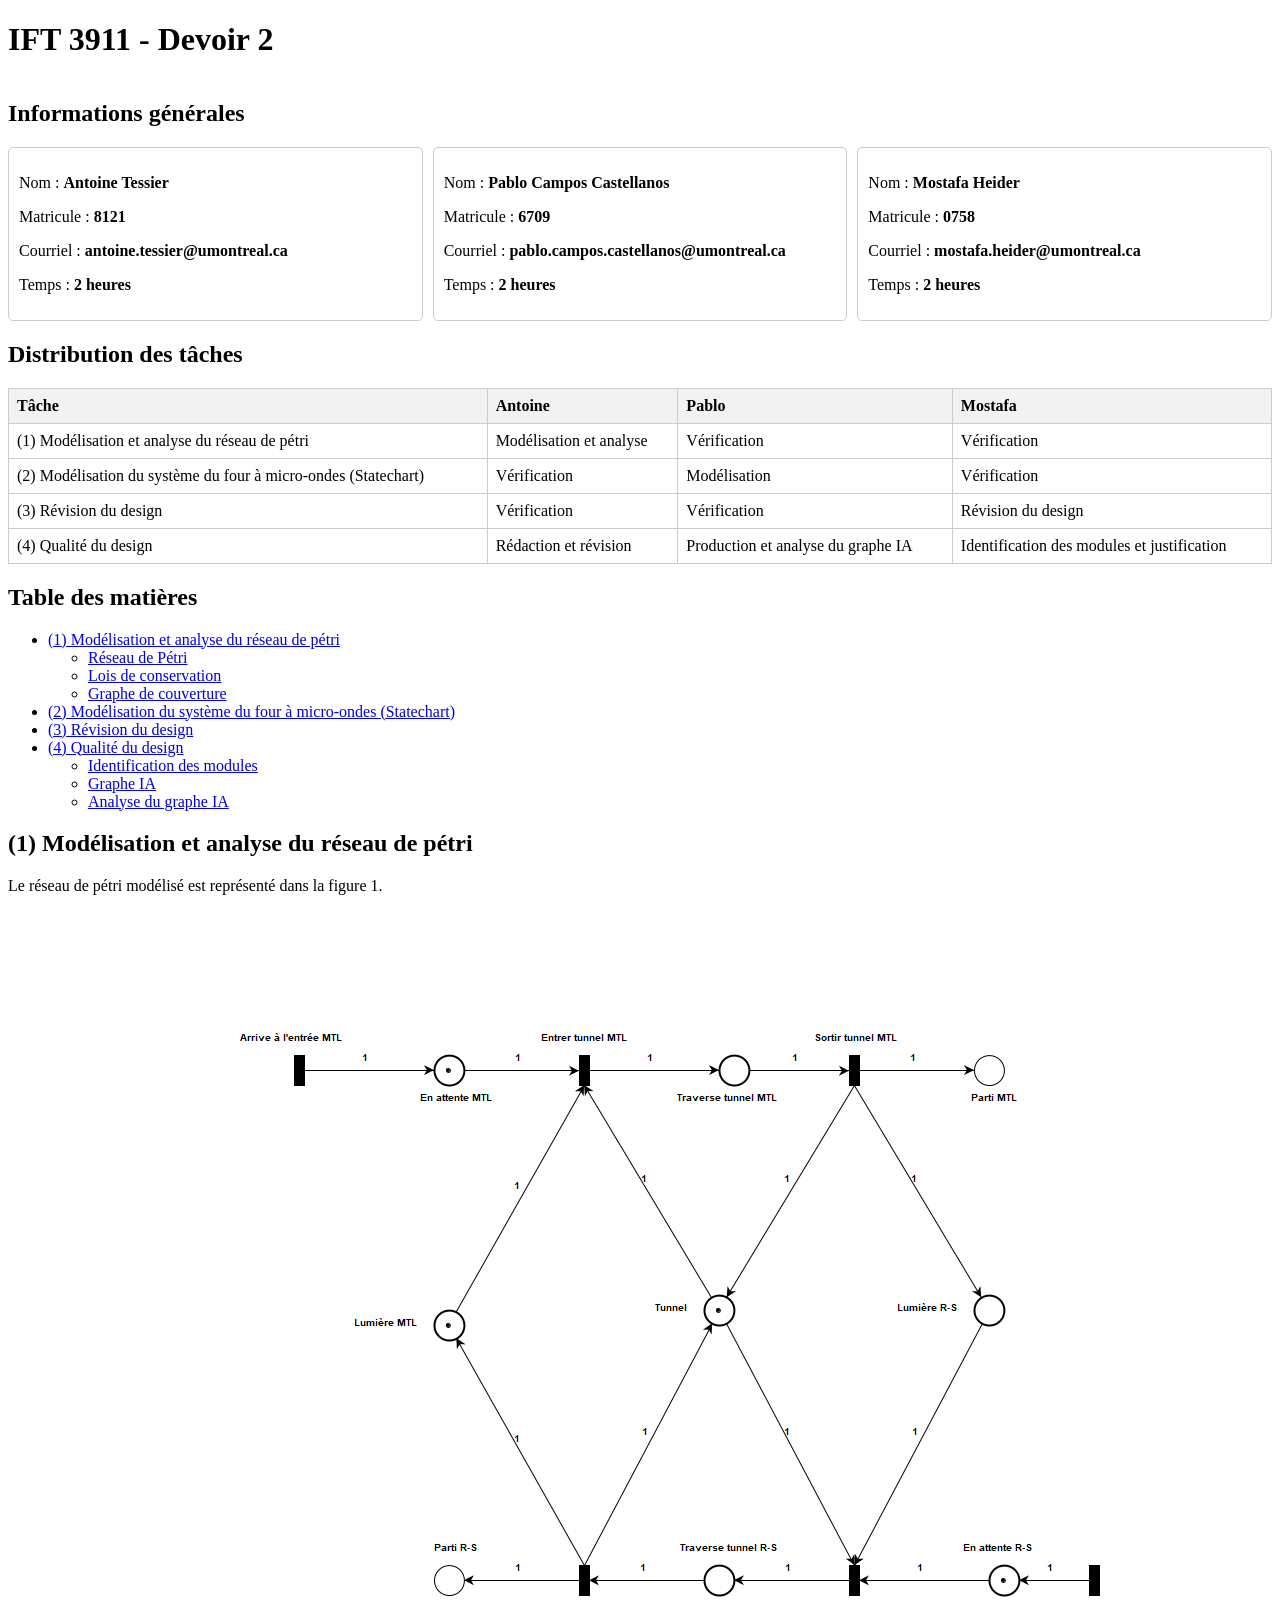
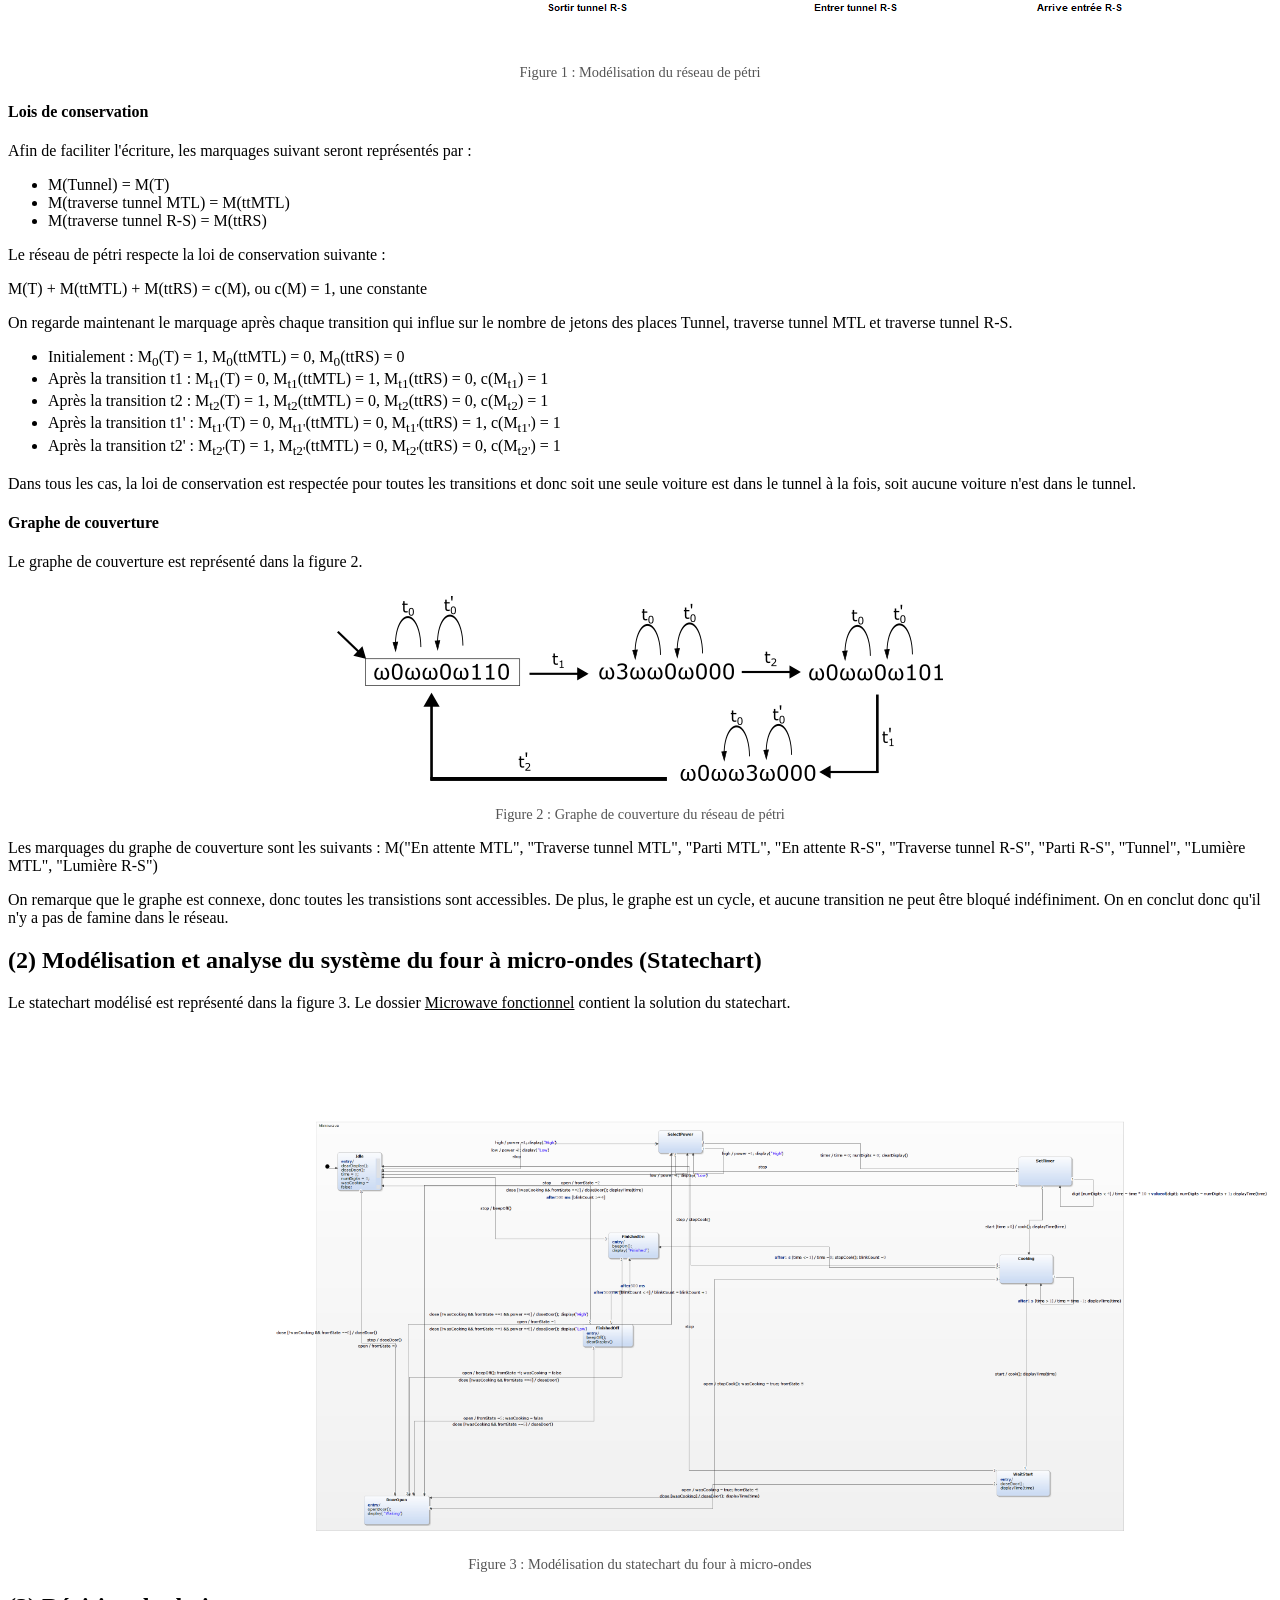
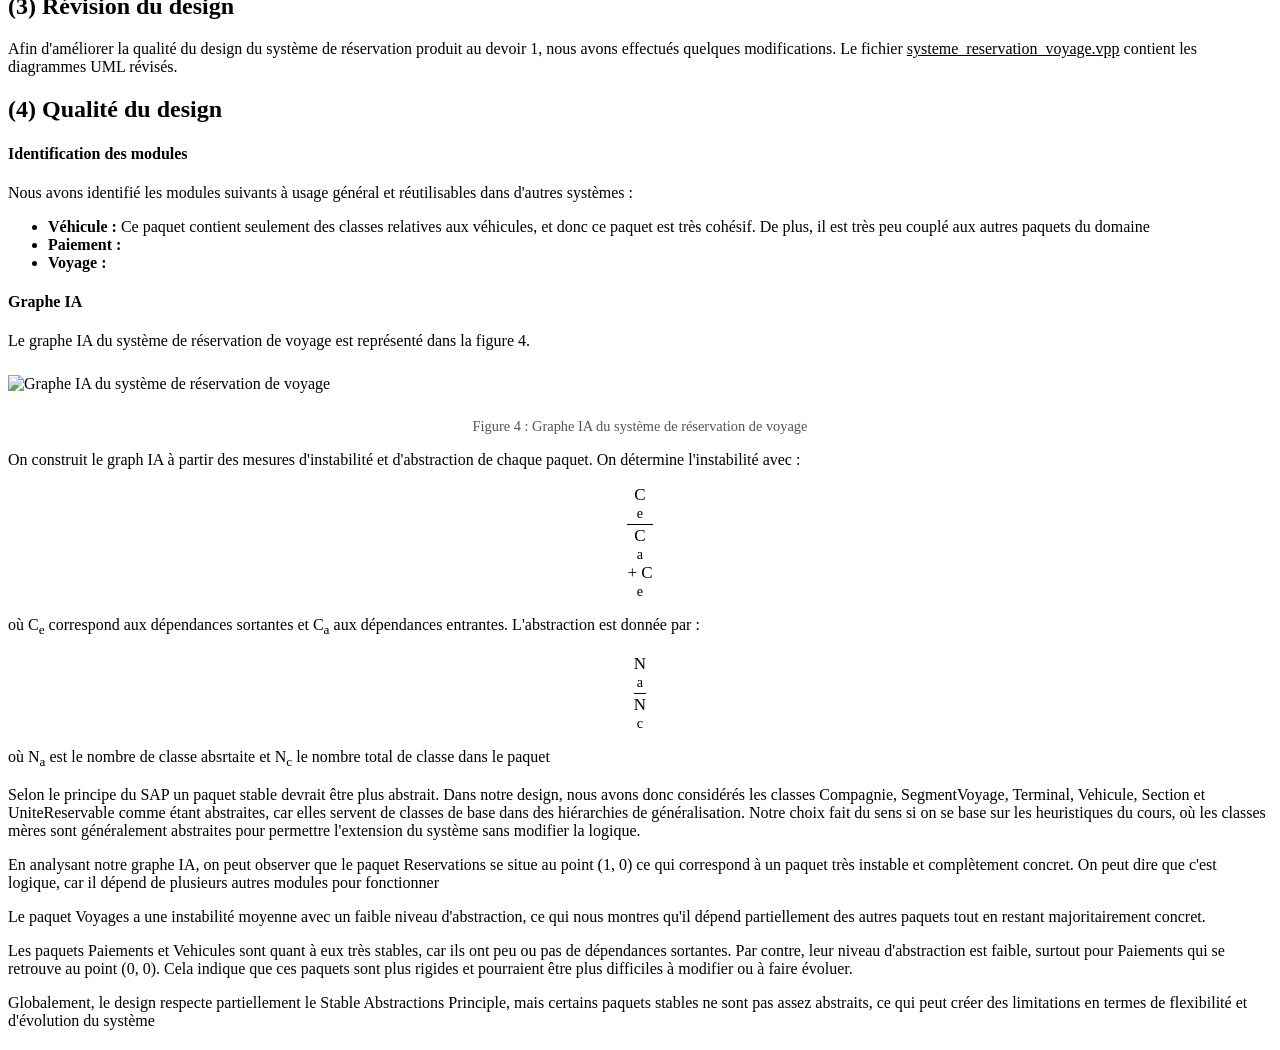
==== IFT3911_Devoir2/Rapport/index.html @ db093137 "Add files via upload" ====
<!DOCTYPE html>

<html lang="fr">

<head>
    <meta charset="UTF-8">
    <meta name="viewport" content="width=device-width, initial-scale=1.0">
    <title>RapportDm2</title>

    <link rel="stylesheet" href="style.css">
</head>
<header>
    <h1>IFT 3911 - Devoir 2</h1>

    <section class="info-generales">
        <h2>Informations générales</h2>
        <div class="info-generales-container">
            <div>
                <p>Nom : <strong>Antoine Tessier</strong></p>
                <p>Matricule : <strong>8121</strong></p>
                <p>Courriel : <strong>antoine.tessier@umontreal.ca</strong></p>
                <p>Temps : <strong>2 heures</strong></p>
            </div>
            <div>
                <p>Nom : <strong>Pablo Campos Castellanos</strong></p>
                <p>Matricule : <strong>6709</strong></p>
                <p>Courriel : <strong>pablo.campos.castellanos@umontreal.ca</strong></p>
                <p>Temps : <strong>2 heures</strong></p>
            </div>
            <div>
                <p>Nom : <strong>Mostafa Heider</strong></p>
                <p>Matricule : <strong>0758</strong></p>
                <p>Courriel : <strong>mostafa.heider@umontreal.ca</strong></p>
                <p>Temps : <strong>2 heures</strong></p>
            </div>
        </div>
    </section>

    <section class="distribution-taches">
        <h2>Distribution des tâches</h2>
        <table>
            <thead>
                <tr>
                    <th>Tâche</th>
                    <th>Antoine</th>
                    <th>Pablo</th>
                    <th>Mostafa</th>
                </tr>
            </thead>
            <tbody>
                <tr>
                    <td>(1) Modélisation et analyse du réseau de pétri</td>
                    <td>Modélisation et analyse</td>
                    <td>Vérification</td>
                    <td>Vérification</td>
                </tr>
                <tr>
                    <td>(2) Modélisation du système du four à micro-ondes (Statechart)</td>
                    <td>Vérification</td>
                    <td>Modélisation</td>
                    <td>Vérification</td>
                </tr>
                <tr>
                    <td>(3) Révision du design</td>
                    <td>Vérification</td>
                    <td>Vérification</td>
                    <td>Révision du design</td>
                </tr>
                <tr>
                    <td>(4) Qualité du design</td>
                    <td>Rédaction et révision</td>
                    <td>Production et analyse du graphe IA</td>
                    <td>Identification des modules et justification</td>
                    
                </tr>
            </tbody>
        </table>
    </section>
</header>

<body>

    <section class="table-des-matieres">
        <h2>Table des matières</h2>
        <ul>
            <li><a href="#tache1">(1) Modélisation et analyse du réseau de pétri</a></li>
            <ul>
                <li><a href="#reseau-petri">Réseau de Pétri</a></li>
                <li><a href="#lois-conservation">Lois de conservation</a></li>
                <li><a href="#graphe-couverture">Graphe de couverture</a></li>
            </ul>
            <li><a href="#tache2">(2) Modélisation du système du four à micro-ondes (Statechart)</a></li>
            <li><a href="#tache3">(3) Révision du design</a></li>
            <li><a href="#tache4">(4) Qualité du design</a></li>
            <ul>
                <li><a href="#identification-modules">Identification des modules</a></li>
                <li><a href="#graphe-ia">Graphe IA</a></li>
                <li><a href="#analyse-graphe-ia">Analyse du graphe IA</a></li>
            </ul>
        </ul>
    </section>

    <section class="tache tache1" id="tache1">
        <h2>(1) Modélisation et analyse du réseau de pétri</h2>
        <p> Le réseau de pétri modélisé est représenté dans la figure 1.</p>
        <div class="figure" id="reseau=petri">
            <img src="Img/PetriNet_dm2_q1.png" alt="Réseau de Pétri">
            <p class="caption">Figure 1 : Modélisation du réseau de pétri</p>
        </div>
        <div class="analyse" id="lois-conservation">
            <h4 >Lois de conservation</h4>
            <p>Afin de faciliter l'écriture, les marquages suivant seront représentés par :</p>
            <ul>
                <li> M(Tunnel) = M(T)</li>
                <li> M(traverse tunnel MTL) = M(ttMTL)</li>
                <li> M(traverse tunnel R-S) = M(ttRS)</li>
            </ul>
            <p>Le réseau de pétri respecte la loi de conservation suivante : </p>
            <p>M(T) + M(ttMTL) + M(ttRS) = c(M), ou c(M) = 1, une constante</p>
            <p>On regarde maintenant le marquage après chaque transition qui influe sur le nombre de jetons des places
                Tunnel, traverse tunnel MTL et traverse tunnel R-S.</p>
            <ul>
                <li>Initialement : M<sub>0</sub>(T) = 1, M<sub>0</sub>(ttMTL) = 0, M<sub>0</sub>(ttRS) = 0</li>
                <li>Après la transition t1 : M<sub>t1</sub>(T) = 0, M<sub>t1</sub>(ttMTL) = 1, M<sub>t1</sub>(ttRS) = 0,
                    c(M<sub>t1</sub>) = 1</li>
                <li>Après la transition t2 : M<sub>t2</sub>(T) = 1, M<sub>t2</sub>(ttMTL) = 0, M<sub>t2</sub>(ttRS) = 0,
                    c(M<sub>t2</sub>) = 1</li>
                <li>Après la transition t1' : M<sub>t1'</sub>(T) = 0, M<sub>t1'</sub>(ttMTL) = 0, M<sub>t1'</sub>(ttRS)
                    = 1, c(M<sub>t1'</sub>) = 1</li>
                <li>Après la transition t2' : M<sub>t2'</sub>(T) = 1, M<sub>t2'</sub>(ttMTL) = 0, M<sub>t2'</sub>(ttRS)
                    = 0, c(M<sub>t2'</sub>) = 1</li>
            </ul>
            <p>Dans tous les cas, la loi de conservation est respectée pour toutes les transitions et donc soit une
                seule voiture est dans le tunnel à la fois, soit aucune voiture n'est dans le tunnel.</p>
        </div>

        <div class="analyse" id="graphe-couverture">
            <h4>Graphe de couverture</h4>
            <p>Le graphe de couverture est représenté dans la figure 2.</p>
            <div class="figure">
                <img src="Img/graphe_couverture.png" alt="Graphe de Couverture">
                <p class="caption">Figure 2 : Graphe de couverture du réseau de pétri</p>
            </div>
            <p> Les marquages du graphe de couverture sont les suivants :
                M("En attente MTL",
                "Traverse tunnel MTL",
                "Parti MTL", "En attente R-S",
                "Traverse tunnel R-S",
                "Parti R-S",
                "Tunnel",
                "Lumière MTL",
                "Lumière R-S")
            </p>
            <p>On remarque que le graphe est connexe, donc toutes les transistions sont accessibles. De plus, le graphe
                est un cycle, et aucune transition ne peut être bloqué indéfiniment. On en conclut donc qu'il n'y a pas
                de famine dans le réseau.</p>

        </div>
    </section>

    <section class="tache tache2" id="tache2">
        <h2>(2) Modélisation et analyse du système du four à micro-ondes (Statechart)</h2>
        <p>Le statechart modélisé est représenté dans la figure 3. Le dossier <u>Microwave fonctionnel</u> contient la solution du statechart.</p>
        <div class="figure">
            <img src="Img/microwave.png" alt="Statechart du four à micro-ondes">
            <p class="caption">Figure 3 : Modélisation du statechart du four à micro-ondes</p>
        </div>
    </section>

    <section class="tache tache3" id="tache3">
        <h2>(3) Révision du design</h2>
        <p>Afin d'améliorer la qualité du design du système de réservation produit au devoir 1, nous avons effectués quelques modifications. Le fichier
            <u>systeme_reservation_voyage.vpp</u> contient les diagrammes UML révisés.</p>
        </p>
    
    </section>

    <section class="tache tache4" id="tache4">
        <h2>(4) Qualité du design</h2>
        
        <div class="analyse" id="identification-module">
            <h4>Identification des modules</h4>
            <p>Nous avons identifié les modules suivants à usage général et réutilisables dans d'autres systèmes :</p>
            <ul>
                <li><strong>Véhicule : </strong>Ce paquet contient seulement des classes relatives aux véhicules, et donc ce paquet est très cohésif. 
                    De plus, il est très peu couplé aux autres paquets du domaine </li>
                <li><strong>Paiement :</strong></li>
                <li><strong>Voyage : </strong></li>
            </ul>
        </div>
        
        <div class="analyse" id="graphe-ia">
            <h4>Graphe IA</h4>
            <p>Le graphe IA du système de réservation de voyage est représenté dans la figure 4.</p>
            <div class="figure">
                <img src="Img/graphe_ia.png" alt="Graphe IA du système de réservation de voyage">
                <p class="caption">Figure 4 : Graphe IA du système de réservation de voyage</p>
            </div>
            <p>On construit le graph IA à partir des mesures d'instabilité et d'abstraction de chaque paquet. On détermine l'instabilité avec : </p>
            <div style="text-align: center; font-size: 24px;">
                <math>
                    I = 
                    <mfrac>
                        <mn>C<sub>e</sub></mn>
                        <mn>C<sub>a</sub> + C<sub>e</sub></mn>
                    </mfrac>
                </math>
            </div>
            <p>où C<sub>e</sub> correspond aux dépendances sortantes et C<sub>a</sub> aux
            dépendances entrantes. L'abstraction est donnée par : </p>
            <div style="text-align: center; font-size: 24px;">
                <math>
                    A = 
                    <mfrac>
                        <mn>N<sub>a</sub></mn>
                        <mn>N<sub>c</sub></mn>
                    </mfrac>
                </math>
            </div>
            <p>où N<sub>a</sub> est le nombre de classe absrtaite et N<sub>c</sub> le nombre total de classe dans le paquet</p>
            <p>Selon le principe du SAP un paquet stable devrait être plus abstrait. Dans
            notre design, nous avons donc considérés les classes Compagnie, SegmentVoyage,
            Terminal, Vehicule, Section et UniteReservable comme étant abstraites,
            car elles servent de classes de base dans des hiérarchies de généralisation. Notre
            choix fait du sens si on se base sur les heuristiques du cours, où les classes mères
            sont généralement abstraites pour permettre l'extension du système sans modifier la logique.</p>

            <p>En analysant notre graphe IA, on peut observer que le paquet Reservations se
            situe au point (1, 0) ce qui correspond à un paquet très instable et complètement
            concret. On peut dire que c'est logique, car il dépend de plusieurs autres modules pour fonctionner</p>

            <p>Le paquet Voyages a une instabilité moyenne avec un faible niveau d'abstraction,
            ce qui nous montres qu'il dépend partiellement des autres paquets tout en
            restant majoritairement concret.</p>

            <p>Les paquets Paiements et Vehicules sont quant à eux très stables, car ils
            ont peu ou pas de dépendances sortantes. Par contre, leur niveau d'abstraction
            est faible, surtout pour Paiements qui se retrouve au point (0, 0). Cela indique
            que ces paquets sont plus rigides et pourraient être plus difficiles à modifier ou
            à faire évoluer.</p>

            <p>Globalement, le design respecte partiellement le Stable Abstractions Principle,
            mais certains paquets stables ne sont pas assez abstraits, ce qui peut créer des
            limitations en termes de flexibilité et d'évolution du système</p>
        </div>
        
    </section>
        

</body>

</html>
---- IFT3911_Devoir2/Rapport/style.css ----
.info-generales {
    display: flex;
    justify-content: space-between;
    margin-bottom: 20px;
    flex-direction: column;
}

.info-generales-container {
    display: flex;
    flex-direction: row;
    gap: 10px;
}

.info-generales-container > div {
    flex: 1;
    border: 1px solid #ccc;
    padding: 10px;
    border-radius: 5px;
}

.distribution-taches {
    margin-bottom: 20px;
}

.distribution-taches table {
    width: 100%;
    border-collapse: collapse;
}

.distribution-taches th, .distribution-taches td {
    border: 1px solid #ccc;
    padding: 8px;
    text-align: left;
}

.distribution-taches th {
    background-color: #f2f2f2;
}

.tache {
    margin-bottom: 20px;
}

.tache img {
    max-width: 100%;
    height: auto;
    margin : auto;
    display: block;
    margin-top: 25px;
    margin-bottom: 25px;
}

.caption {
    text-align: center;
    font-size: 0.9em;
    color: #555;
}
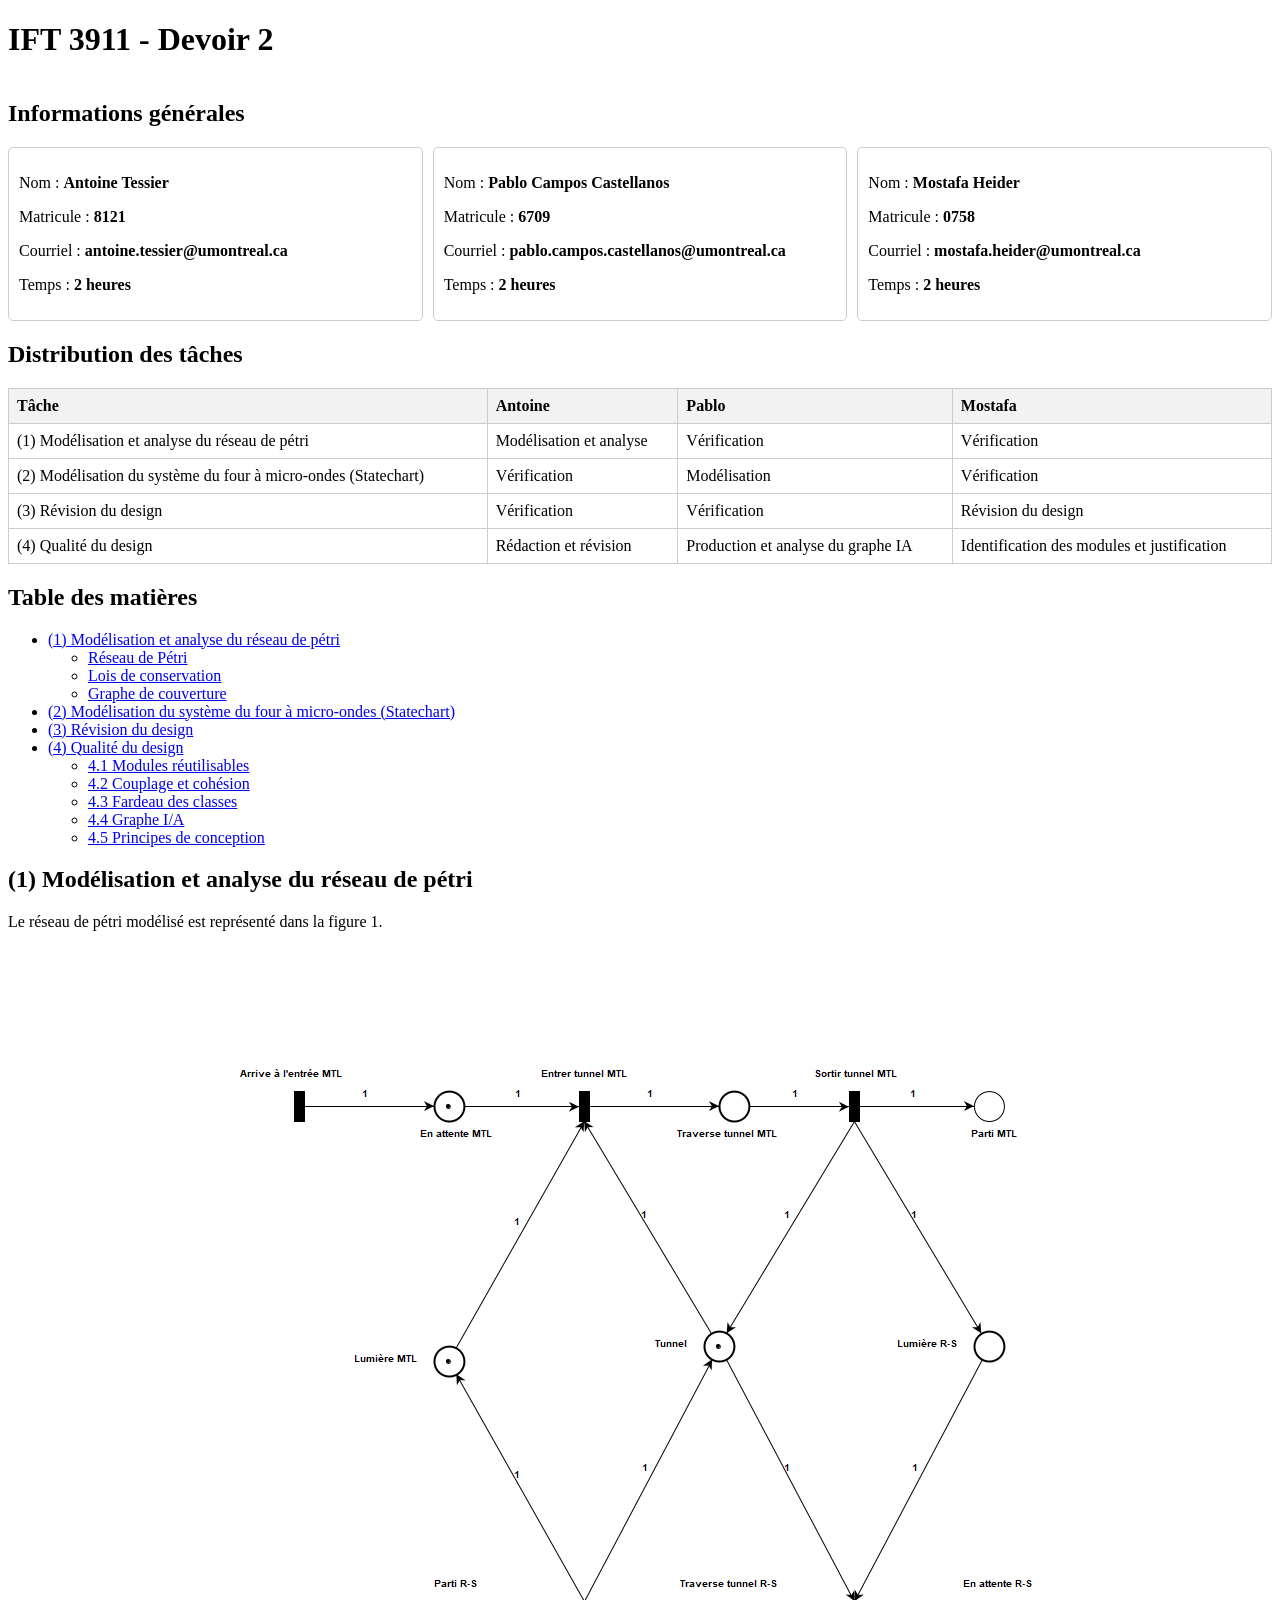
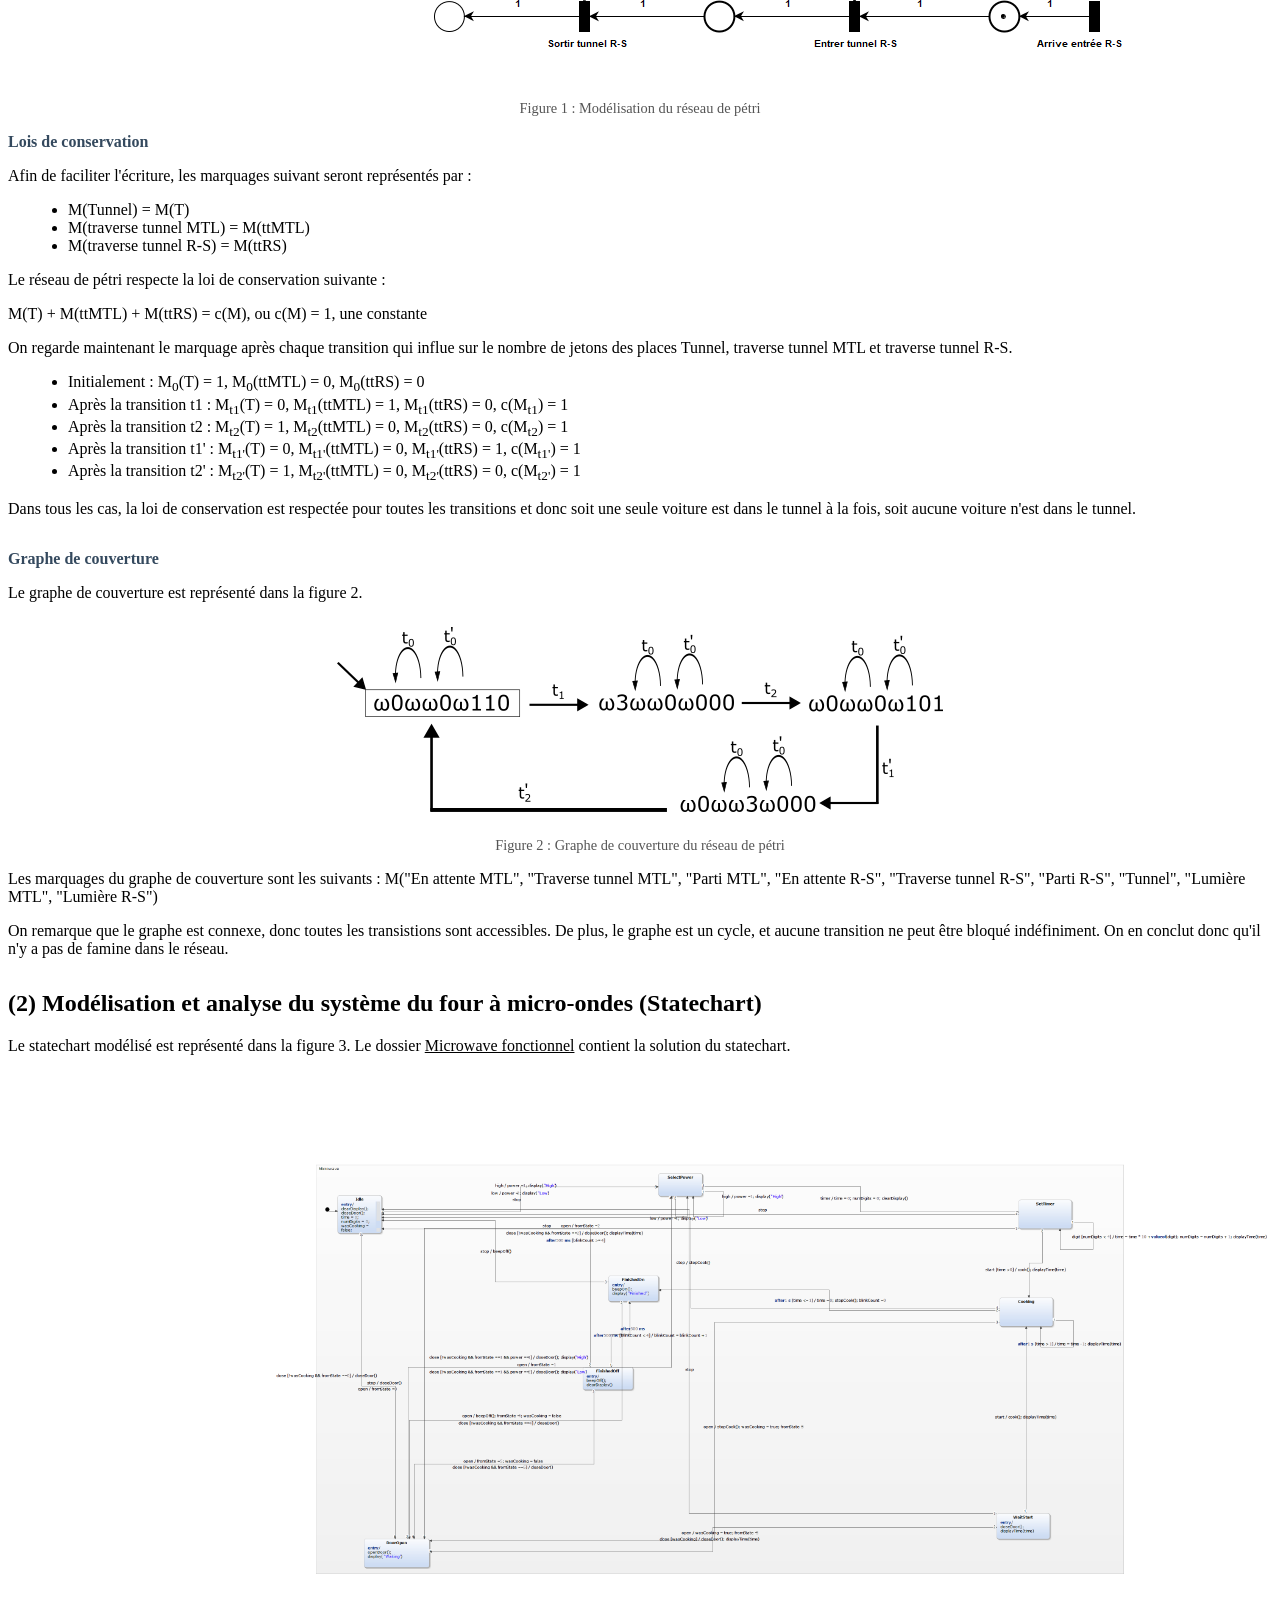
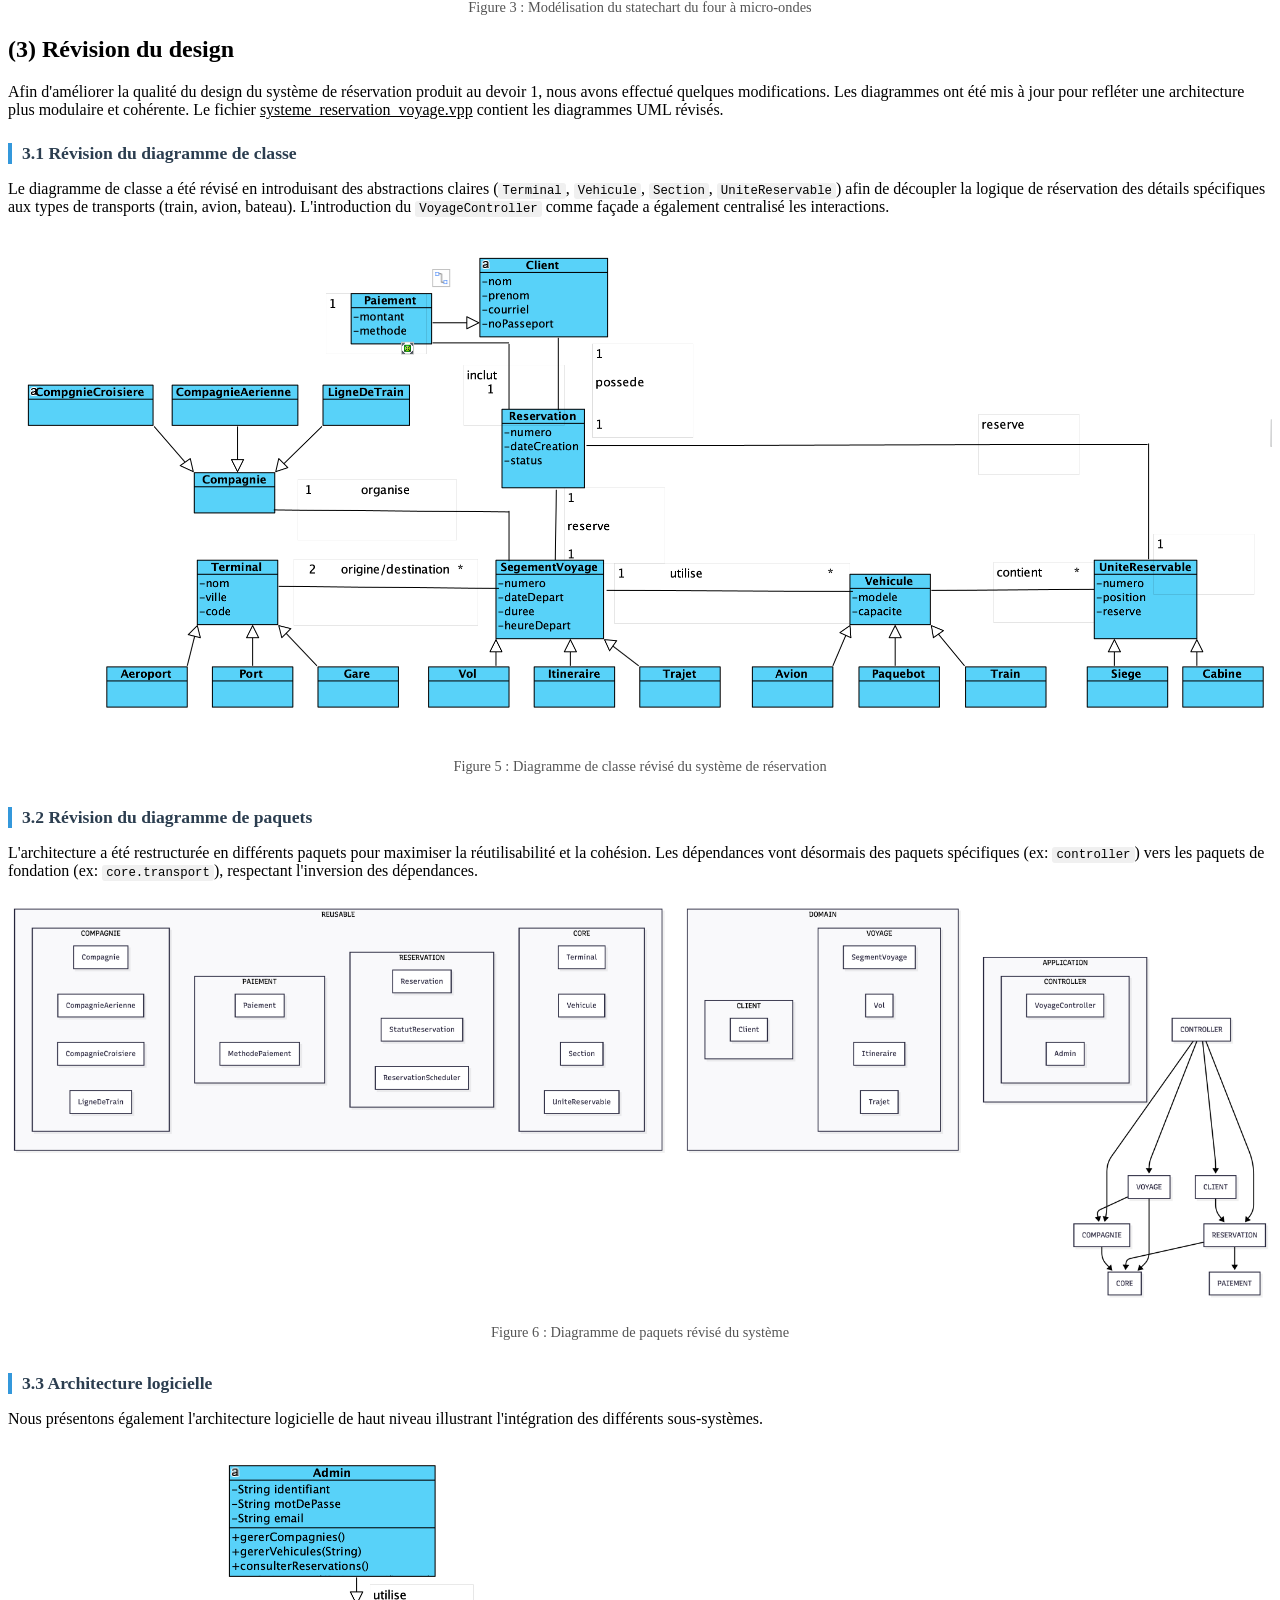
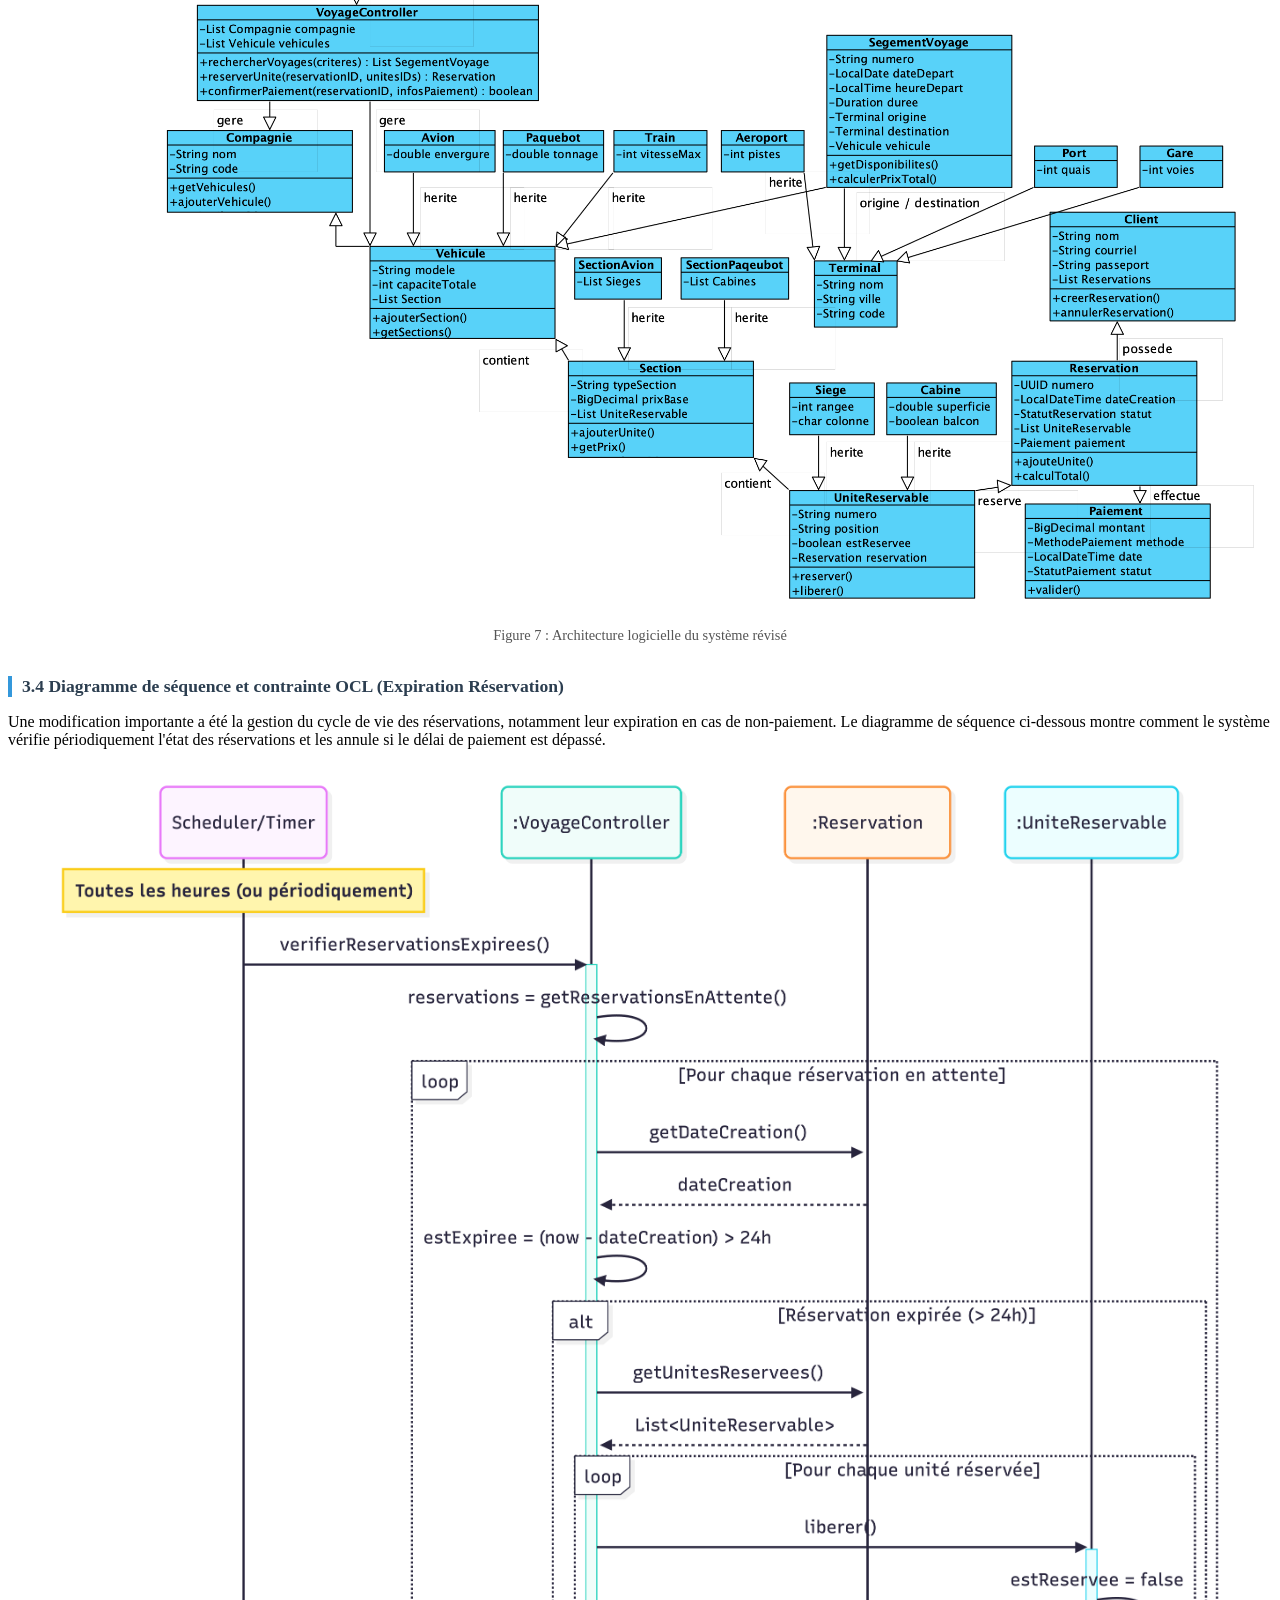
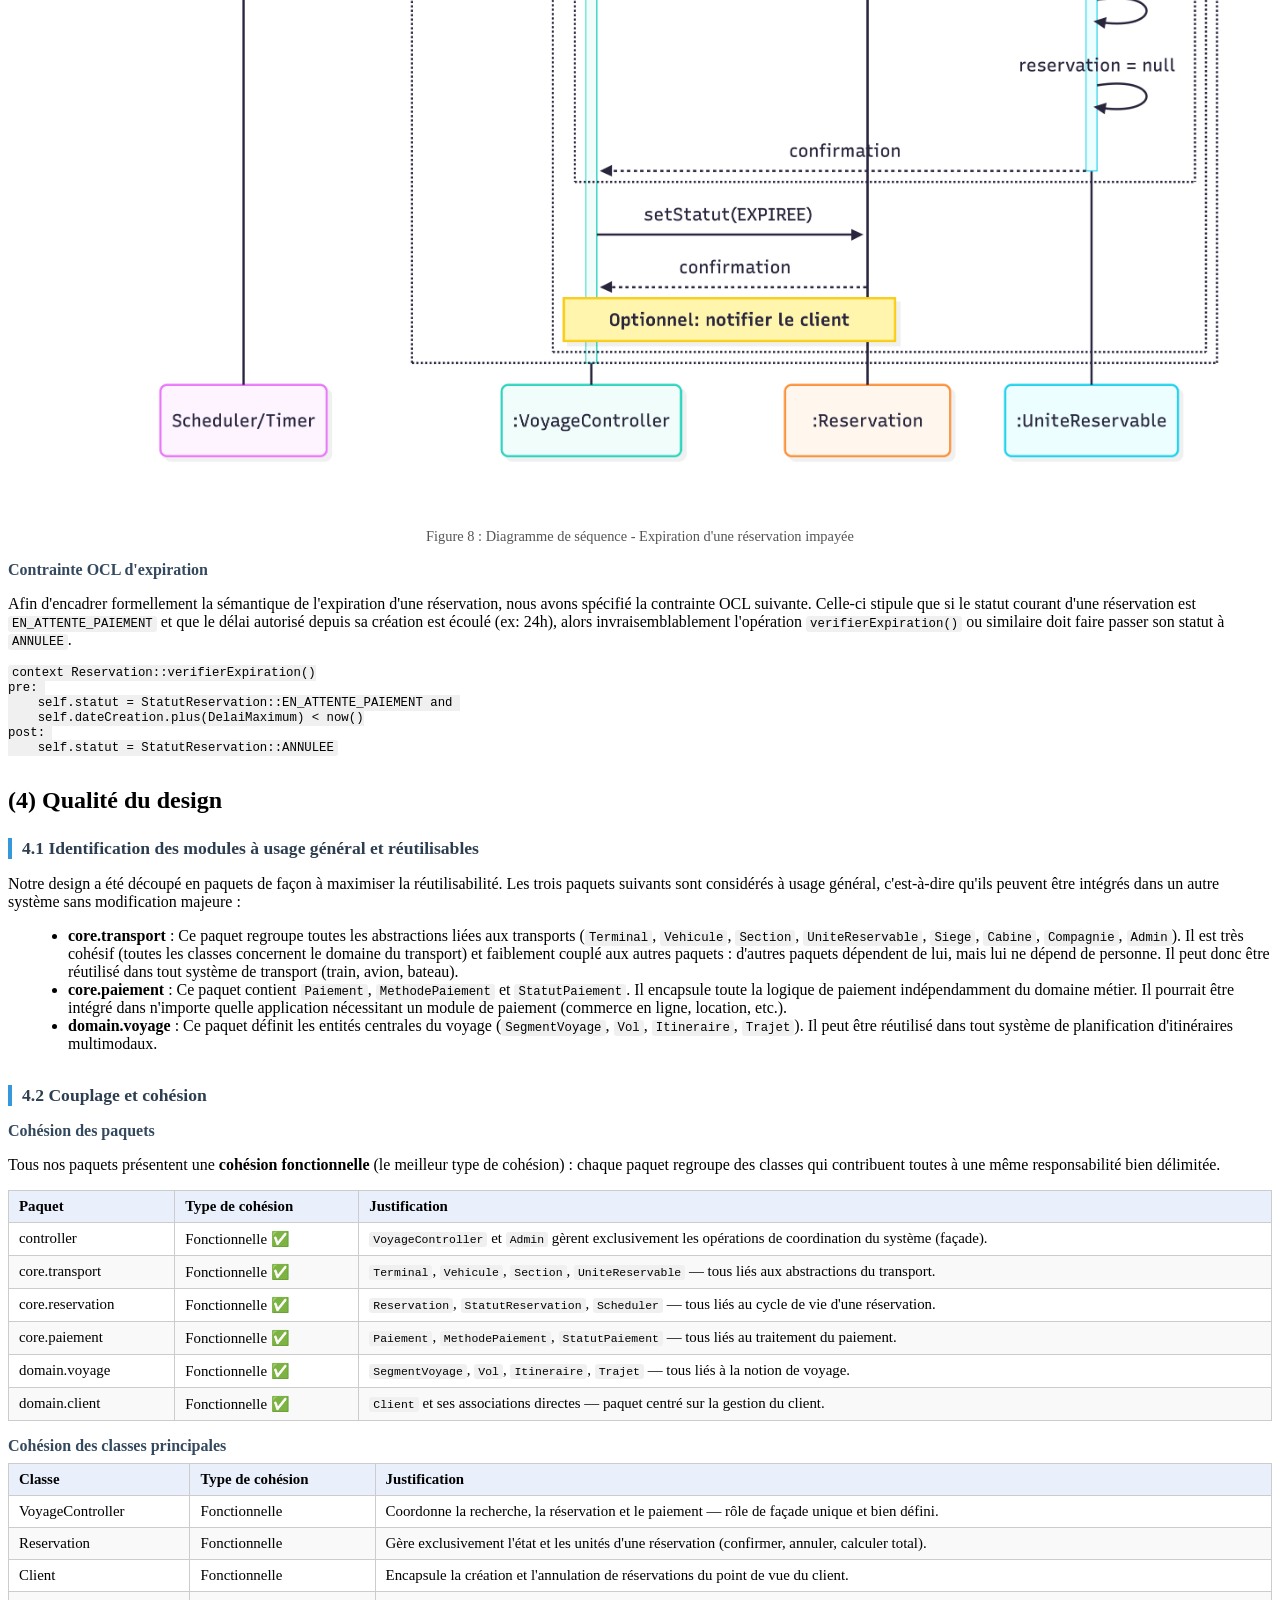
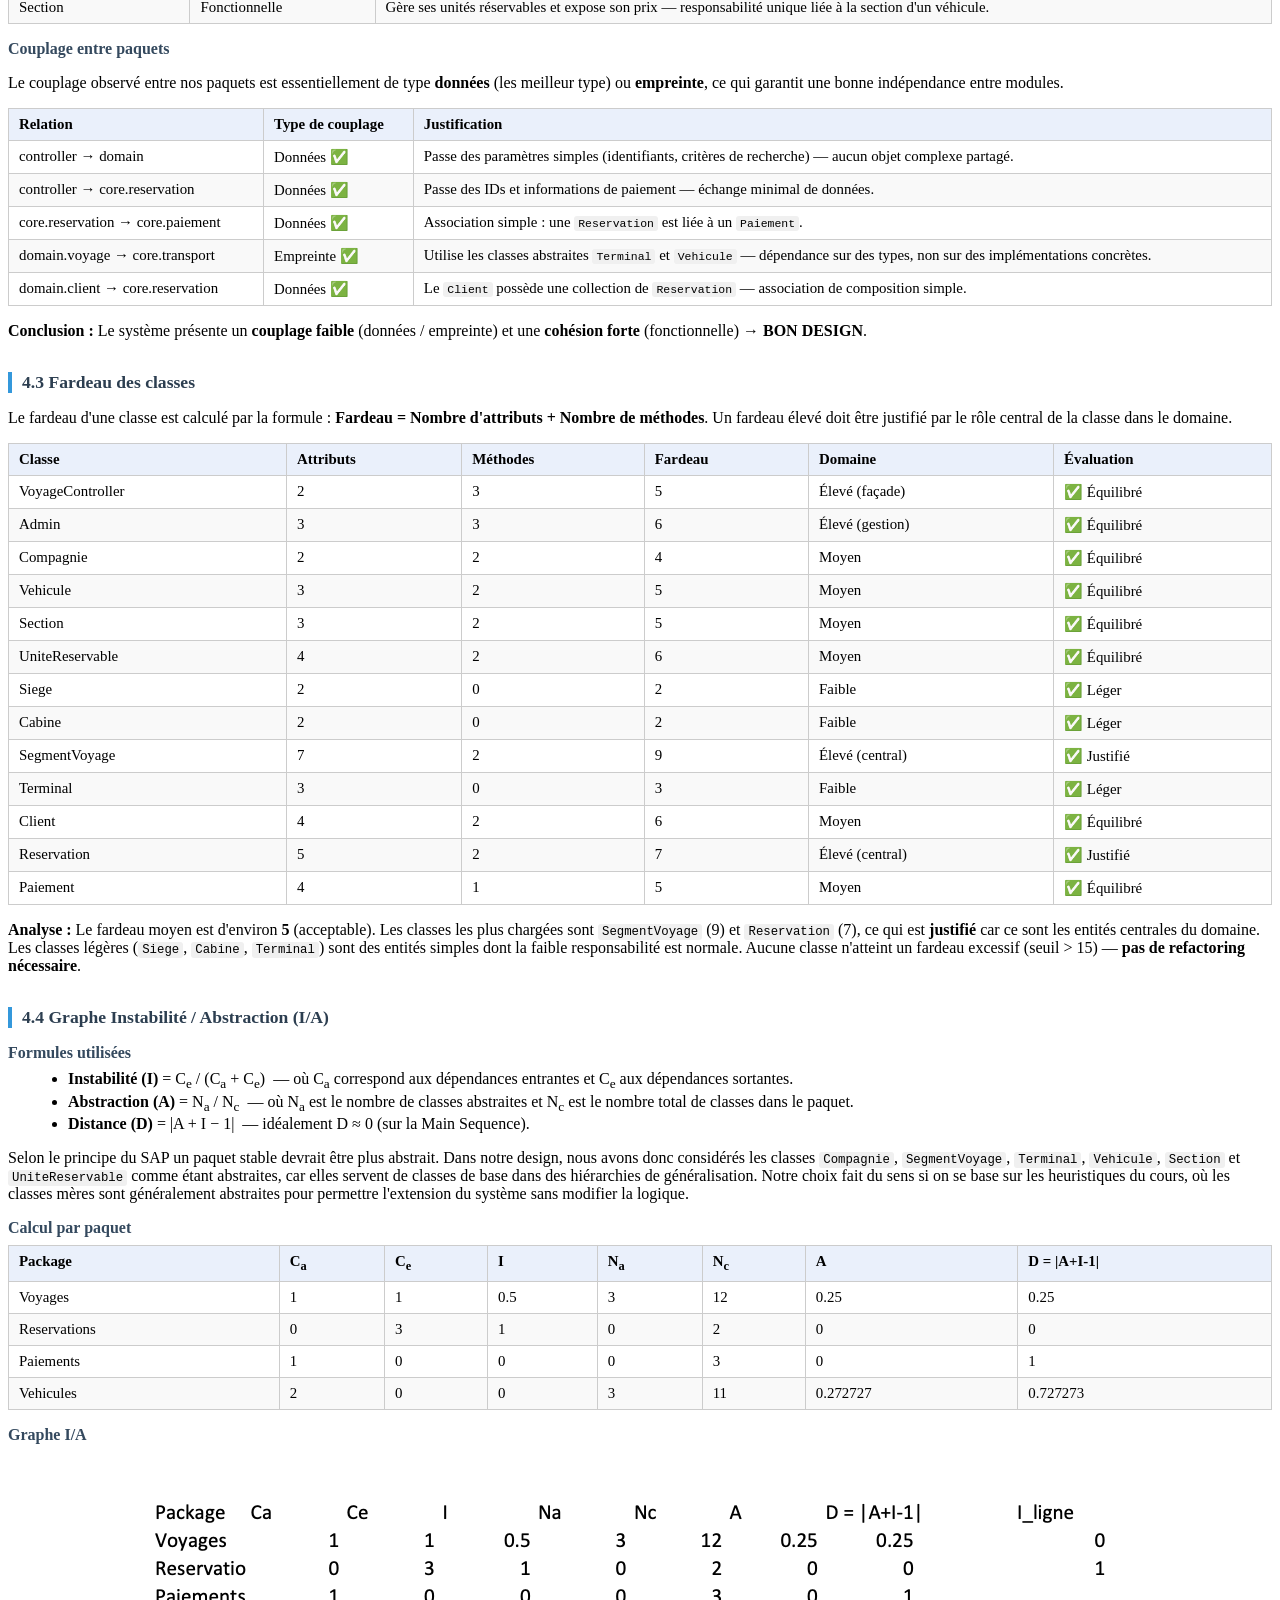
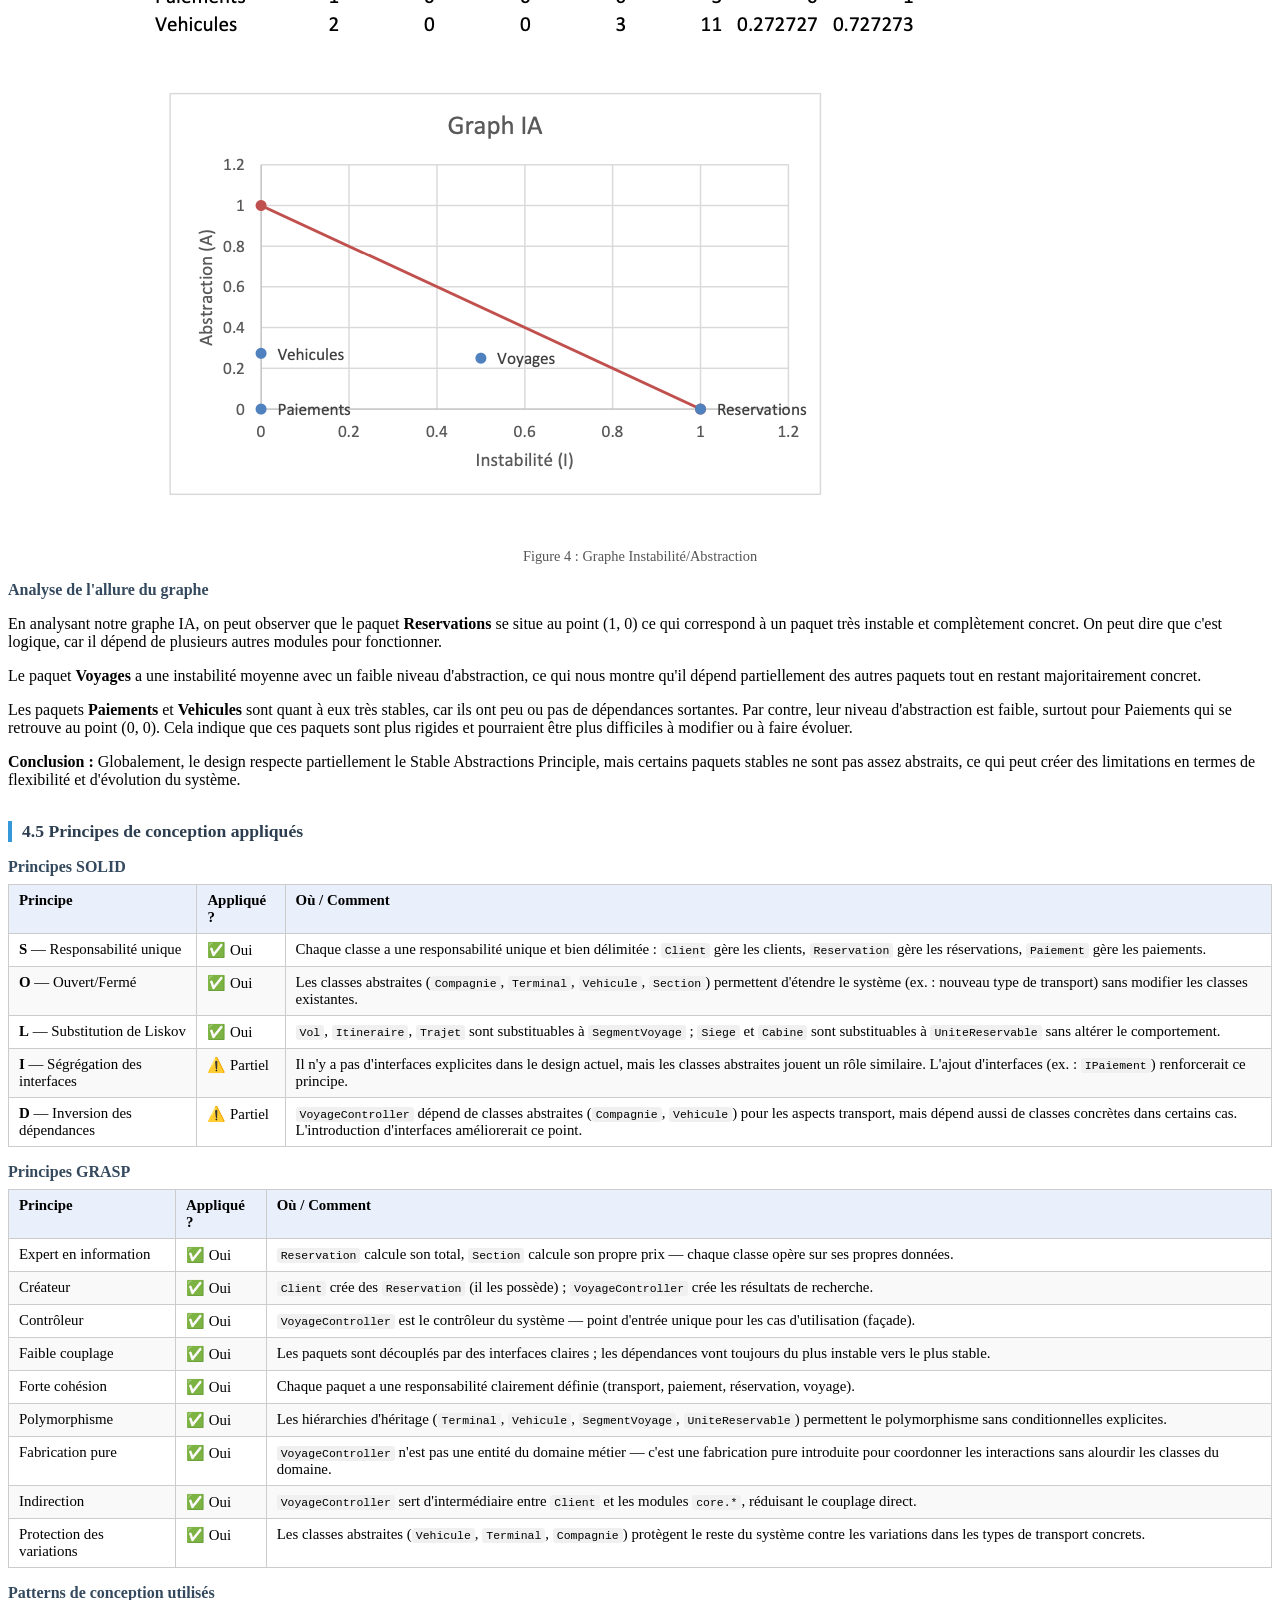
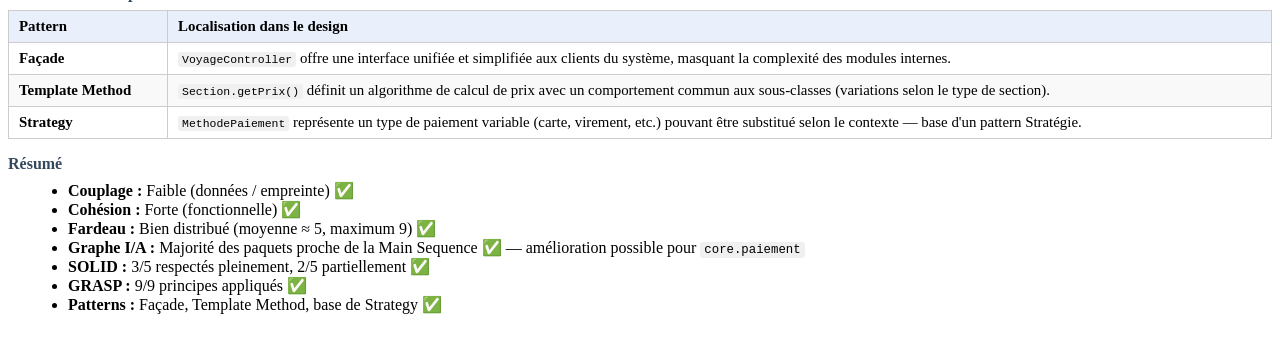
==== commit 5d33d129: "Finalized Q3 & Q4 analysis, diagrams, and HTML structure for Devoir 2 Rapport" ====
--- a/IFT3911_Devoir2/Rapport/index.html
+++ b/IFT3911_Devoir2/Rapport/index.html
@@ -1,252 +1,835 @@
-<!DOCTYPE html>
-
-<html lang="fr">
-
-<head>
-    <meta charset="UTF-8">
-    <meta name="viewport" content="width=device-width, initial-scale=1.0">
-    <title>RapportDm2</title>
-
-    <link rel="stylesheet" href="style.css">
-</head>
-<header>
-    <h1>IFT 3911 - Devoir 2</h1>
-
-    <section class="info-generales">
-        <h2>Informations générales</h2>
-        <div class="info-generales-container">
-            <div>
-                <p>Nom : <strong>Antoine Tessier</strong></p>
-                <p>Matricule : <strong>8121</strong></p>
-                <p>Courriel : <strong>antoine.tessier@umontreal.ca</strong></p>
-                <p>Temps : <strong>2 heures</strong></p>
-            </div>
-            <div>
-                <p>Nom : <strong>Pablo Campos Castellanos</strong></p>
-                <p>Matricule : <strong>6709</strong></p>
-                <p>Courriel : <strong>pablo.campos.castellanos@umontreal.ca</strong></p>
-                <p>Temps : <strong>2 heures</strong></p>
-            </div>
-            <div>
-                <p>Nom : <strong>Mostafa Heider</strong></p>
-                <p>Matricule : <strong>0758</strong></p>
-                <p>Courriel : <strong>mostafa.heider@umontreal.ca</strong></p>
-                <p>Temps : <strong>2 heures</strong></p>
-            </div>
-        </div>
-    </section>
-
-    <section class="distribution-taches">
-        <h2>Distribution des tâches</h2>
-        <table>
-            <thead>
-                <tr>
-                    <th>Tâche</th>
-                    <th>Antoine</th>
-                    <th>Pablo</th>
-                    <th>Mostafa</th>
-                </tr>
-            </thead>
-            <tbody>
-                <tr>
-                    <td>(1) Modélisation et analyse du réseau de pétri</td>
-                    <td>Modélisation et analyse</td>
-                    <td>Vérification</td>
-                    <td>Vérification</td>
-                </tr>
-                <tr>
-                    <td>(2) Modélisation du système du four à micro-ondes (Statechart)</td>
-                    <td>Vérification</td>
-                    <td>Modélisation</td>
-                    <td>Vérification</td>
-                </tr>
-                <tr>
-                    <td>(3) Révision du design</td>
-                    <td>Vérification</td>
-                    <td>Vérification</td>
-                    <td>Révision du design</td>
-                </tr>
-                <tr>
-                    <td>(4) Qualité du design</td>
-                    <td>Rédaction et révision</td>
-                    <td>Production et analyse du graphe IA</td>
-                    <td>Identification des modules et justification</td>
-                    
-                </tr>
-            </tbody>
-        </table>
-    </section>
-</header>
-
-<body>
-
-    <section class="table-des-matieres">
-        <h2>Table des matières</h2>
-        <ul>
-            <li><a href="#tache1">(1) Modélisation et analyse du réseau de pétri</a></li>
-            <ul>
-                <li><a href="#reseau-petri">Réseau de Pétri</a></li>
-                <li><a href="#lois-conservation">Lois de conservation</a></li>
-                <li><a href="#graphe-couverture">Graphe de couverture</a></li>
-            </ul>
-            <li><a href="#tache2">(2) Modélisation du système du four à micro-ondes (Statechart)</a></li>
-            <li><a href="#tache3">(3) Révision du design</a></li>
-            <li><a href="#tache4">(4) Qualité du design</a></li>
-            <ul>
-                <li><a href="#identification-modules">Identification des modules</a></li>
-                <li><a href="#graphe-ia">Graphe IA</a></li>
-                <li><a href="#analyse-graphe-ia">Analyse du graphe IA</a></li>
-            </ul>
-        </ul>
-    </section>
-
-    <section class="tache tache1" id="tache1">
-        <h2>(1) Modélisation et analyse du réseau de pétri</h2>
-        <p> Le réseau de pétri modélisé est représenté dans la figure 1.</p>
-        <div class="figure" id="reseau=petri">
-            <img src="Img/PetriNet_dm2_q1.png" alt="Réseau de Pétri">
-            <p class="caption">Figure 1 : Modélisation du réseau de pétri</p>
-        </div>
-        <div class="analyse" id="lois-conservation">
-            <h4 >Lois de conservation</h4>
-            <p>Afin de faciliter l'écriture, les marquages suivant seront représentés par :</p>
-            <ul>
-                <li> M(Tunnel) = M(T)</li>
-                <li> M(traverse tunnel MTL) = M(ttMTL)</li>
-                <li> M(traverse tunnel R-S) = M(ttRS)</li>
-            </ul>
-            <p>Le réseau de pétri respecte la loi de conservation suivante : </p>
-            <p>M(T) + M(ttMTL) + M(ttRS) = c(M), ou c(M) = 1, une constante</p>
-            <p>On regarde maintenant le marquage après chaque transition qui influe sur le nombre de jetons des places
-                Tunnel, traverse tunnel MTL et traverse tunnel R-S.</p>
-            <ul>
-                <li>Initialement : M<sub>0</sub>(T) = 1, M<sub>0</sub>(ttMTL) = 0, M<sub>0</sub>(ttRS) = 0</li>
-                <li>Après la transition t1 : M<sub>t1</sub>(T) = 0, M<sub>t1</sub>(ttMTL) = 1, M<sub>t1</sub>(ttRS) = 0,
-                    c(M<sub>t1</sub>) = 1</li>
-                <li>Après la transition t2 : M<sub>t2</sub>(T) = 1, M<sub>t2</sub>(ttMTL) = 0, M<sub>t2</sub>(ttRS) = 0,
-                    c(M<sub>t2</sub>) = 1</li>
-                <li>Après la transition t1' : M<sub>t1'</sub>(T) = 0, M<sub>t1'</sub>(ttMTL) = 0, M<sub>t1'</sub>(ttRS)
-                    = 1, c(M<sub>t1'</sub>) = 1</li>
-                <li>Après la transition t2' : M<sub>t2'</sub>(T) = 1, M<sub>t2'</sub>(ttMTL) = 0, M<sub>t2'</sub>(ttRS)
-                    = 0, c(M<sub>t2'</sub>) = 1</li>
-            </ul>
-            <p>Dans tous les cas, la loi de conservation est respectée pour toutes les transitions et donc soit une
-                seule voiture est dans le tunnel à la fois, soit aucune voiture n'est dans le tunnel.</p>
-        </div>
-
-        <div class="analyse" id="graphe-couverture">
-            <h4>Graphe de couverture</h4>
-            <p>Le graphe de couverture est représenté dans la figure 2.</p>
-            <div class="figure">
-                <img src="Img/graphe_couverture.png" alt="Graphe de Couverture">
-                <p class="caption">Figure 2 : Graphe de couverture du réseau de pétri</p>
-            </div>
-            <p> Les marquages du graphe de couverture sont les suivants :
-                M("En attente MTL",
-                "Traverse tunnel MTL",
-                "Parti MTL", "En attente R-S",
-                "Traverse tunnel R-S",
-                "Parti R-S",
-                "Tunnel",
-                "Lumière MTL",
-                "Lumière R-S")
-            </p>
-            <p>On remarque que le graphe est connexe, donc toutes les transistions sont accessibles. De plus, le graphe
-                est un cycle, et aucune transition ne peut être bloqué indéfiniment. On en conclut donc qu'il n'y a pas
-                de famine dans le réseau.</p>
-
-        </div>
-    </section>
-
-    <section class="tache tache2" id="tache2">
-        <h2>(2) Modélisation et analyse du système du four à micro-ondes (Statechart)</h2>
-        <p>Le statechart modélisé est représenté dans la figure 3. Le dossier <u>Microwave fonctionnel</u> contient la solution du statechart.</p>
-        <div class="figure">
-            <img src="Img/microwave.png" alt="Statechart du four à micro-ondes">
-            <p class="caption">Figure 3 : Modélisation du statechart du four à micro-ondes</p>
-        </div>
-    </section>
-
-    <section class="tache tache3" id="tache3">
-        <h2>(3) Révision du design</h2>
-        <p>Afin d'améliorer la qualité du design du système de réservation produit au devoir 1, nous avons effectués quelques modifications. Le fichier
-            <u>systeme_reservation_voyage.vpp</u> contient les diagrammes UML révisés.</p>
-        </p>
-    
-    </section>
-
-    <section class="tache tache4" id="tache4">
-        <h2>(4) Qualité du design</h2>
-        
-        <div class="analyse" id="identification-module">
-            <h4>Identification des modules</h4>
-            <p>Nous avons identifié les modules suivants à usage général et réutilisables dans d'autres systèmes :</p>
-            <ul>
-                <li><strong>Véhicule : </strong>Ce paquet contient seulement des classes relatives aux véhicules, et donc ce paquet est très cohésif. 
-                    De plus, il est très peu couplé aux autres paquets du domaine </li>
-                <li><strong>Paiement :</strong></li>
-                <li><strong>Voyage : </strong></li>
-            </ul>
-        </div>
-        
-        <div class="analyse" id="graphe-ia">
-            <h4>Graphe IA</h4>
-            <p>Le graphe IA du système de réservation de voyage est représenté dans la figure 4.</p>
-            <div class="figure">
-                <img src="Img/graphe_ia.png" alt="Graphe IA du système de réservation de voyage">
-                <p class="caption">Figure 4 : Graphe IA du système de réservation de voyage</p>
-            </div>
-            <p>On construit le graph IA à partir des mesures d'instabilité et d'abstraction de chaque paquet. On détermine l'instabilité avec : </p>
-            <div style="text-align: center; font-size: 24px;">
-                <math>
-                    I = 
-                    <mfrac>
-                        <mn>C<sub>e</sub></mn>
-                        <mn>C<sub>a</sub> + C<sub>e</sub></mn>
-                    </mfrac>
-                </math>
-            </div>
-            <p>où C<sub>e</sub> correspond aux dépendances sortantes et C<sub>a</sub> aux
-            dépendances entrantes. L'abstraction est donnée par : </p>
-            <div style="text-align: center; font-size: 24px;">
-                <math>
-                    A = 
-                    <mfrac>
-                        <mn>N<sub>a</sub></mn>
-                        <mn>N<sub>c</sub></mn>
-                    </mfrac>
-                </math>
-            </div>
-            <p>où N<sub>a</sub> est le nombre de classe absrtaite et N<sub>c</sub> le nombre total de classe dans le paquet</p>
-            <p>Selon le principe du SAP un paquet stable devrait être plus abstrait. Dans
-            notre design, nous avons donc considérés les classes Compagnie, SegmentVoyage,
-            Terminal, Vehicule, Section et UniteReservable comme étant abstraites,
-            car elles servent de classes de base dans des hiérarchies de généralisation. Notre
-            choix fait du sens si on se base sur les heuristiques du cours, où les classes mères
-            sont généralement abstraites pour permettre l'extension du système sans modifier la logique.</p>
-
-            <p>En analysant notre graphe IA, on peut observer que le paquet Reservations se
-            situe au point (1, 0) ce qui correspond à un paquet très instable et complètement
-            concret. On peut dire que c'est logique, car il dépend de plusieurs autres modules pour fonctionner</p>
-
-            <p>Le paquet Voyages a une instabilité moyenne avec un faible niveau d'abstraction,
-            ce qui nous montres qu'il dépend partiellement des autres paquets tout en
-            restant majoritairement concret.</p>
-
-            <p>Les paquets Paiements et Vehicules sont quant à eux très stables, car ils
-            ont peu ou pas de dépendances sortantes. Par contre, leur niveau d'abstraction
-            est faible, surtout pour Paiements qui se retrouve au point (0, 0). Cela indique
-            que ces paquets sont plus rigides et pourraient être plus difficiles à modifier ou
-            à faire évoluer.</p>
-
-            <p>Globalement, le design respecte partiellement le Stable Abstractions Principle,
-            mais certains paquets stables ne sont pas assez abstraits, ce qui peut créer des
-            limitations en termes de flexibilité et d'évolution du système</p>
-        </div>
-        
-    </section>
-        
-
-</body>
-
+<!DOCTYPE html>
+
+<html lang="fr">
+
+<head>
+    <meta charset="UTF-8">
+    <meta name="viewport" content="width=device-width, initial-scale=1.0">
+    <title>RapportDm2</title>
+
+    <link rel="stylesheet" href="style.css">
+</head>
+<header>
+    <h1>IFT 3911 - Devoir 2</h1>
+
+    <section class="info-generales">
+        <h2>Informations générales</h2>
+        <div class="info-generales-container">
+            <div>
+                <p>Nom : <strong>Antoine Tessier</strong></p>
+                <p>Matricule : <strong>8121</strong></p>
+                <p>Courriel : <strong>antoine.tessier@umontreal.ca</strong></p>
+                <p>Temps : <strong>2 heures</strong></p>
+            </div>
+            <div>
+                <p>Nom : <strong>Pablo Campos Castellanos</strong></p>
+                <p>Matricule : <strong>6709</strong></p>
+                <p>Courriel : <strong>pablo.campos.castellanos@umontreal.ca</strong></p>
+                <p>Temps : <strong>2 heures</strong></p>
+            </div>
+            <div>
+                <p>Nom : <strong>Mostafa Heider</strong></p>
+                <p>Matricule : <strong>0758</strong></p>
+                <p>Courriel : <strong>mostafa.heider@umontreal.ca</strong></p>
+                <p>Temps : <strong>2 heures</strong></p>
+            </div>
+        </div>
+    </section>
+
+    <section class="distribution-taches">
+        <h2>Distribution des tâches</h2>
+        <table>
+            <thead>
+                <tr>
+                    <th>Tâche</th>
+                    <th>Antoine</th>
+                    <th>Pablo</th>
+                    <th>Mostafa</th>
+                </tr>
+            </thead>
+            <tbody>
+                <tr>
+                    <td>(1) Modélisation et analyse du réseau de pétri</td>
+                    <td>Modélisation et analyse</td>
+                    <td>Vérification</td>
+                    <td>Vérification</td>
+                </tr>
+                <tr>
+                    <td>(2) Modélisation du système du four à micro-ondes (Statechart)</td>
+                    <td>Vérification</td>
+                    <td>Modélisation</td>
+                    <td>Vérification</td>
+                </tr>
+                <tr>
+                    <td>(3) Révision du design</td>
+                    <td>Vérification</td>
+                    <td>Vérification</td>
+                    <td>Révision du design</td>
+                </tr>
+                <tr>
+                    <td>(4) Qualité du design</td>
+                    <td>Rédaction et révision</td>
+                    <td>Production et analyse du graphe IA</td>
+                    <td>Identification des modules et justification</td>
+
+                </tr>
+            </tbody>
+        </table>
+    </section>
+</header>
+
+<body>
+
+    <section class="table-des-matieres">
+        <h2>Table des matières</h2>
+        <ul>
+            <li><a href="#tache1">(1) Modélisation et analyse du réseau de pétri</a></li>
+            <ul>
+                <li><a href="#reseau-petri">Réseau de Pétri</a></li>
+                <li><a href="#lois-conservation">Lois de conservation</a></li>
+                <li><a href="#graphe-couverture">Graphe de couverture</a></li>
+            </ul>
+            <li><a href="#tache2">(2) Modélisation du système du four à micro-ondes (Statechart)</a></li>
+            <li><a href="#tache3">(3) Révision du design</a></li>
+            <li><a href="#tache4">(4) Qualité du design</a></li>
+            <ul>
+                <li><a href="#identification-modules">4.1 Modules réutilisables</a></li>
+                <li><a href="#couplage-cohesion">4.2 Couplage et cohésion</a></li>
+                <li><a href="#fardeau-classes">4.3 Fardeau des classes</a></li>
+                <li><a href="#graphe-ia">4.4 Graphe I/A</a></li>
+                <li><a href="#principes-conception">4.5 Principes de conception</a></li>
+            </ul>
+        </ul>
+    </section>
+
+    <section class="tache tache1" id="tache1">
+        <h2>(1) Modélisation et analyse du réseau de pétri</h2>
+        <p> Le réseau de pétri modélisé est représenté dans la figure 1.</p>
+        <div class="figure" id="reseau=petri">
+            <img src="Img/PetriNet_dm2_q1.png" alt="Réseau de Pétri">
+            <p class="caption">Figure 1 : Modélisation du réseau de pétri</p>
+        </div>
+        <div class="analyse" id="lois-conservation">
+            <h4>Lois de conservation</h4>
+            <p>Afin de faciliter l'écriture, les marquages suivant seront représentés par :</p>
+            <ul>
+                <li> M(Tunnel) = M(T)</li>
+                <li> M(traverse tunnel MTL) = M(ttMTL)</li>
+                <li> M(traverse tunnel R-S) = M(ttRS)</li>
+            </ul>
+            <p>Le réseau de pétri respecte la loi de conservation suivante : </p>
+            <p>M(T) + M(ttMTL) + M(ttRS) = c(M), ou c(M) = 1, une constante</p>
+            <p>On regarde maintenant le marquage après chaque transition qui influe sur le nombre de jetons des places
+                Tunnel, traverse tunnel MTL et traverse tunnel R-S.</p>
+            <ul>
+                <li>Initialement : M<sub>0</sub>(T) = 1, M<sub>0</sub>(ttMTL) = 0, M<sub>0</sub>(ttRS) = 0</li>
+                <li>Après la transition t1 : M<sub>t1</sub>(T) = 0, M<sub>t1</sub>(ttMTL) = 1, M<sub>t1</sub>(ttRS) = 0,
+                    c(M<sub>t1</sub>) = 1</li>
+                <li>Après la transition t2 : M<sub>t2</sub>(T) = 1, M<sub>t2</sub>(ttMTL) = 0, M<sub>t2</sub>(ttRS) = 0,
+                    c(M<sub>t2</sub>) = 1</li>
+                <li>Après la transition t1' : M<sub>t1'</sub>(T) = 0, M<sub>t1'</sub>(ttMTL) = 0, M<sub>t1'</sub>(ttRS)
+                    = 1, c(M<sub>t1'</sub>) = 1</li>
+                <li>Après la transition t2' : M<sub>t2'</sub>(T) = 1, M<sub>t2'</sub>(ttMTL) = 0, M<sub>t2'</sub>(ttRS)
+                    = 0, c(M<sub>t2'</sub>) = 1</li>
+            </ul>
+            <p>Dans tous les cas, la loi de conservation est respectée pour toutes les transitions et donc soit une
+                seule voiture est dans le tunnel à la fois, soit aucune voiture n'est dans le tunnel.</p>
+        </div>
+
+        <div class="analyse" id="graphe-couverture">
+            <h4>Graphe de couverture</h4>
+            <p>Le graphe de couverture est représenté dans la figure 2.</p>
+            <div class="figure">
+                <img src="Img/graphe_couverture.png" alt="Graphe de Couverture">
+                <p class="caption">Figure 2 : Graphe de couverture du réseau de pétri</p>
+            </div>
+            <p> Les marquages du graphe de couverture sont les suivants :
+                M("En attente MTL",
+                "Traverse tunnel MTL",
+                "Parti MTL", "En attente R-S",
+                "Traverse tunnel R-S",
+                "Parti R-S",
+                "Tunnel",
+                "Lumière MTL",
+                "Lumière R-S")
+            </p>
+            <p>On remarque que le graphe est connexe, donc toutes les transistions sont accessibles. De plus, le graphe
+                est un cycle, et aucune transition ne peut être bloqué indéfiniment. On en conclut donc qu'il n'y a pas
+                de famine dans le réseau.</p>
+
+        </div>
+    </section>
+
+    <section class="tache tache2" id="tache2">
+        <h2>(2) Modélisation et analyse du système du four à micro-ondes (Statechart)</h2>
+        <p>Le statechart modélisé est représenté dans la figure 3. Le dossier <u>Microwave fonctionnel</u> contient la
+            solution du statechart.</p>
+        <div class="figure">
+            <img src="Img/microwave.png" alt="Statechart du four à micro-ondes">
+            <p class="caption">Figure 3 : Modélisation du statechart du four à micro-ondes</p>
+        </div>
+    </section>
+
+    <section class="tache tache3" id="tache3">
+        <h2>(3) Révision du design</h2>
+        <p>Afin d'améliorer la qualité du design du système de réservation produit au devoir 1, nous avons effectué
+            quelques modifications. Les diagrammes ont été mis à jour pour refléter une architecture plus modulaire et
+            cohérente. Le fichier <u>systeme_reservation_voyage.vpp</u> contient les diagrammes UML révisés.</p>
+
+        <div class="analyse" id="revision-diagramme-classe">
+            <h3>3.1 Révision du diagramme de classe</h3>
+            <p>Le diagramme de classe a été révisé en introduisant des abstractions claires (<code>Terminal</code>,
+                <code>Vehicule</code>, <code>Section</code>, <code>UniteReservable</code>) afin de découpler la logique
+                de réservation des détails spécifiques aux types de transports (train, avion, bateau). L'introduction du
+                <code>VoyageController</code> comme façade a également centralisé les interactions.
+            </p>
+            <div class="figure">
+                <img src="Img/diag_classe_new.png" alt="Diagramme de classe révisé"
+                    style="max-width: 100%; height: auto;">
+                <p class="caption">Figure 5 : Diagramme de classe révisé du système de réservation</p>
+            </div>
+        </div>
+
+        <div class="analyse" id="revision-diagramme-paquets">
+            <h3>3.2 Révision du diagramme de paquets</h3>
+            <p>L'architecture a été restructurée en différents paquets pour maximiser la réutilisabilité et la cohésion.
+                Les dépendances vont désormais des paquets spécifiques (ex: <code>controller</code>) vers les paquets de
+                fondation (ex: <code>core.transport</code>), respectant l'inversion des dépendances.</p>
+            <div class="figure">
+                <img src="Img/diag_paquets_Q3.png" alt="Diagramme de paquets révisé"
+                    style="max-width: 100%; height: auto;">
+                <p class="caption">Figure 6 : Diagramme de paquets révisé du système</p>
+            </div>
+        </div>
+
+        <div class="analyse" id="revision-architecture-logicielle">
+            <h3>3.3 Architecture logicielle</h3>
+            <p>Nous présentons également l'architecture logicielle de haut niveau illustrant l'intégration des
+                différents sous-systèmes.</p>
+            <div class="figure">
+                <img src="Img/diag_logiciel_new.png" alt="Architecture logicielle révisée"
+                    style="max-width: 100%; height: auto;">
+                <p class="caption">Figure 7 : Architecture logicielle du système révisé</p>
+            </div>
+        </div>
+
+        <div class="analyse" id="revision-diagramme-sequence">
+            <h3>3.4 Diagramme de séquence et contrainte OCL (Expiration Réservation)</h3>
+            <p>Une modification importante a été la gestion du cycle de vie des réservations, notamment leur expiration
+                en cas de non-paiement. Le diagramme de séquence ci-dessous montre comment le système vérifie
+                périodiquement l'état des réservations et les annule si le délai de paiement est dépassé.</p>
+            <div class="figure">
+                <img src="Img/Diag_seq_Expiration_reservation_Q3.png"
+                    alt="Diagramme de séquence pour l'expiration de la réservation"
+                    style="max-width: 100%; height: auto;">
+                <p class="caption">Figure 8 : Diagramme de séquence - Expiration d'une réservation impayée</p>
+            </div>
+
+            <h4>Contrainte OCL d'expiration</h4>
+            <p>Afin d'encadrer formellement la sémantique de l'expiration d'une réservation, nous avons spécifié la
+                contrainte OCL suivante. Celle-ci stipule que si le statut courant d'une réservation est
+                <code>EN_ATTENTE_PAIEMENT</code> et que le délai autorisé depuis sa création est écoulé (ex: 24h), alors
+                invraisemblablement l'opération <code>verifierExpiration()</code> ou similaire doit faire passer son
+                statut à <code>ANNULEE</code>.
+            </p>
+            <pre><code>context Reservation::verifierExpiration()
+pre: 
+    self.statut = StatutReservation::EN_ATTENTE_PAIEMENT and 
+    self.dateCreation.plus(DelaiMaximum) &lt; now()
+post: 
+    self.statut = StatutReservation::ANNULEE</code></pre>
+        </div>
+    </section>
+
+    <section class="tache tache4" id="tache4">
+        <h2>(4) Qualité du design</h2>
+
+        <!-- ===================== 4.1 MODULES RÉUTILISABLES ===================== -->
+        <div class="analyse" id="identification-modules">
+            <h3>4.1 Identification des modules à usage général et réutilisables</h3>
+            <p>
+                Notre design a été découpé en paquets de façon à maximiser la réutilisabilité. Les trois paquets
+                suivants sont considérés à usage général, c'est-à-dire qu'ils peuvent être intégrés dans un autre
+                système sans modification majeure :
+            </p>
+            <ul>
+                <li>
+                    <strong>core.transport</strong> : Ce paquet regroupe toutes les abstractions liées aux transports
+                    (<code>Terminal</code>, <code>Vehicule</code>, <code>Section</code>, <code>UniteReservable</code>,
+                    <code>Siege</code>, <code>Cabine</code>, <code>Compagnie</code>, <code>Admin</code>).
+                    Il est très cohésif (toutes les classes concernent le domaine du transport) et faiblement couplé
+                    aux autres paquets : d'autres paquets dépendent de lui, mais lui ne dépend de personne.
+                    Il peut donc être réutilisé dans tout système de transport (train, avion, bateau).
+                </li>
+                <li>
+                    <strong>core.paiement</strong> : Ce paquet contient <code>Paiement</code>,
+                    <code>MethodePaiement</code> et <code>StatutPaiement</code>. Il encapsule toute la logique
+                    de paiement indépendamment du domaine métier. Il pourrait être intégré dans n'importe
+                    quelle application nécessitant un module de paiement (commerce en ligne, location, etc.).
+                </li>
+                <li>
+                    <strong>domain.voyage</strong> : Ce paquet définit les entités centrales du voyage
+                    (<code>SegmentVoyage</code>, <code>Vol</code>, <code>Itineraire</code>, <code>Trajet</code>).
+                    Il peut être réutilisé dans tout système de planification d'itinéraires multimodaux.
+                </li>
+            </ul>
+        </div>
+
+        <!-- ===================== 4.2 COUPLAGE ET COHÉSION ===================== -->
+        <div class="analyse" id="couplage-cohesion">
+            <h3>4.2 Couplage et cohésion</h3>
+
+            <h4>Cohésion des paquets</h4>
+            <p>
+                Tous nos paquets présentent une <strong>cohésion fonctionnelle</strong> (le meilleur type de
+                cohésion) : chaque paquet regroupe des classes qui contribuent toutes à une même responsabilité
+                bien délimitée.
+            </p>
+            <table>
+                <thead>
+                    <tr>
+                        <th>Paquet</th>
+                        <th>Type de cohésion</th>
+                        <th>Justification</th>
+                    </tr>
+                </thead>
+                <tbody>
+                    <tr>
+                        <td>controller</td>
+                        <td>Fonctionnelle ✅</td>
+                        <td><code>VoyageController</code> et <code>Admin</code> gèrent exclusivement les opérations de
+                            coordination du système (façade).</td>
+                    </tr>
+                    <tr>
+                        <td>core.transport</td>
+                        <td>Fonctionnelle ✅</td>
+                        <td><code>Terminal</code>, <code>Vehicule</code>, <code>Section</code>,
+                            <code>UniteReservable</code> — tous liés aux abstractions du transport.
+                        </td>
+                    </tr>
+                    <tr>
+                        <td>core.reservation</td>
+                        <td>Fonctionnelle ✅</td>
+                        <td><code>Reservation</code>, <code>StatutReservation</code>, <code>Scheduler</code> — tous liés
+                            au cycle de vie d'une réservation.</td>
+                    </tr>
+                    <tr>
+                        <td>core.paiement</td>
+                        <td>Fonctionnelle ✅</td>
+                        <td><code>Paiement</code>, <code>MethodePaiement</code>, <code>StatutPaiement</code> — tous liés
+                            au traitement du paiement.</td>
+                    </tr>
+                    <tr>
+                        <td>domain.voyage</td>
+                        <td>Fonctionnelle ✅</td>
+                        <td><code>SegmentVoyage</code>, <code>Vol</code>, <code>Itineraire</code>, <code>Trajet</code> —
+                            tous liés à la notion de voyage.</td>
+                    </tr>
+                    <tr>
+                        <td>domain.client</td>
+                        <td>Fonctionnelle ✅</td>
+                        <td><code>Client</code> et ses associations directes — paquet centré sur la gestion du client.
+                        </td>
+                    </tr>
+                </tbody>
+            </table>
+
+            <h4>Cohésion des classes principales</h4>
+            <table>
+                <thead>
+                    <tr>
+                        <th>Classe</th>
+                        <th>Type de cohésion</th>
+                        <th>Justification</th>
+                    </tr>
+                </thead>
+                <tbody>
+                    <tr>
+                        <td>VoyageController</td>
+                        <td>Fonctionnelle</td>
+                        <td>Coordonne la recherche, la réservation et le paiement — rôle de façade unique et bien
+                            défini.</td>
+                    </tr>
+                    <tr>
+                        <td>Reservation</td>
+                        <td>Fonctionnelle</td>
+                        <td>Gère exclusivement l'état et les unités d'une réservation (confirmer, annuler, calculer
+                            total).</td>
+                    </tr>
+                    <tr>
+                        <td>Client</td>
+                        <td>Fonctionnelle</td>
+                        <td>Encapsule la création et l'annulation de réservations du point de vue du client.</td>
+                    </tr>
+                    <tr>
+                        <td>Section</td>
+                        <td>Fonctionnelle</td>
+                        <td>Gère ses unités réservables et expose son prix — responsabilité unique liée à la section
+                            d'un véhicule.</td>
+                    </tr>
+                </tbody>
+            </table>
+
+            <h4>Couplage entre paquets</h4>
+            <p>
+                Le couplage observé entre nos paquets est essentiellement de type <strong>données</strong>
+                (les meilleur type) ou <strong>empreinte</strong>, ce qui garantit une bonne indépendance entre modules.
+            </p>
+            <table>
+                <thead>
+                    <tr>
+                        <th>Relation</th>
+                        <th>Type de couplage</th>
+                        <th>Justification</th>
+                    </tr>
+                </thead>
+                <tbody>
+                    <tr>
+                        <td>controller → domain</td>
+                        <td>Données ✅</td>
+                        <td>Passe des paramètres simples (identifiants, critères de recherche) — aucun objet complexe
+                            partagé.</td>
+                    </tr>
+                    <tr>
+                        <td>controller → core.reservation</td>
+                        <td>Données ✅</td>
+                        <td>Passe des IDs et informations de paiement — échange minimal de données.</td>
+                    </tr>
+                    <tr>
+                        <td>core.reservation → core.paiement</td>
+                        <td>Données ✅</td>
+                        <td>Association simple : une <code>Reservation</code> est liée à un <code>Paiement</code>.</td>
+                    </tr>
+                    <tr>
+                        <td>domain.voyage → core.transport</td>
+                        <td>Empreinte ✅</td>
+                        <td>Utilise les classes abstraites <code>Terminal</code> et <code>Vehicule</code> — dépendance
+                            sur des types, non sur des implémentations concrètes.</td>
+                    </tr>
+                    <tr>
+                        <td>domain.client → core.reservation</td>
+                        <td>Données ✅</td>
+                        <td>Le <code>Client</code> possède une collection de <code>Reservation</code> — association de
+                            composition simple.</td>
+                    </tr>
+                </tbody>
+            </table>
+            <p>
+                <strong>Conclusion :</strong> Le système présente un <strong>couplage faible</strong> (données /
+                empreinte)
+                et une <strong>cohésion forte</strong> (fonctionnelle) → <strong>BON DESIGN</strong>.
+            </p>
+        </div>
+
+        <!-- ===================== 4.3 FARDEAU DES CLASSES ===================== -->
+        <div class="analyse" id="fardeau-classes">
+            <h3>4.3 Fardeau des classes</h3>
+            <p>
+                Le fardeau d'une classe est calculé par la formule :
+                <strong>Fardeau = Nombre d'attributs + Nombre de méthodes</strong>.
+                Un fardeau élevé doit être justifié par le rôle central de la classe dans le domaine.
+            </p>
+            <table>
+                <thead>
+                    <tr>
+                        <th>Classe</th>
+                        <th>Attributs</th>
+                        <th>Méthodes</th>
+                        <th>Fardeau</th>
+                        <th>Domaine</th>
+                        <th>Évaluation</th>
+                    </tr>
+                </thead>
+                <tbody>
+                    <tr>
+                        <td>VoyageController</td>
+                        <td>2</td>
+                        <td>3</td>
+                        <td>5</td>
+                        <td>Élevé (façade)</td>
+                        <td>✅ Équilibré</td>
+                    </tr>
+                    <tr>
+                        <td>Admin</td>
+                        <td>3</td>
+                        <td>3</td>
+                        <td>6</td>
+                        <td>Élevé (gestion)</td>
+                        <td>✅ Équilibré</td>
+                    </tr>
+                    <tr>
+                        <td>Compagnie</td>
+                        <td>2</td>
+                        <td>2</td>
+                        <td>4</td>
+                        <td>Moyen</td>
+                        <td>✅ Équilibré</td>
+                    </tr>
+                    <tr>
+                        <td>Vehicule</td>
+                        <td>3</td>
+                        <td>2</td>
+                        <td>5</td>
+                        <td>Moyen</td>
+                        <td>✅ Équilibré</td>
+                    </tr>
+                    <tr>
+                        <td>Section</td>
+                        <td>3</td>
+                        <td>2</td>
+                        <td>5</td>
+                        <td>Moyen</td>
+                        <td>✅ Équilibré</td>
+                    </tr>
+                    <tr>
+                        <td>UniteReservable</td>
+                        <td>4</td>
+                        <td>2</td>
+                        <td>6</td>
+                        <td>Moyen</td>
+                        <td>✅ Équilibré</td>
+                    </tr>
+                    <tr>
+                        <td>Siege</td>
+                        <td>2</td>
+                        <td>0</td>
+                        <td>2</td>
+                        <td>Faible</td>
+                        <td>✅ Léger</td>
+                    </tr>
+                    <tr>
+                        <td>Cabine</td>
+                        <td>2</td>
+                        <td>0</td>
+                        <td>2</td>
+                        <td>Faible</td>
+                        <td>✅ Léger</td>
+                    </tr>
+                    <tr>
+                        <td>SegmentVoyage</td>
+                        <td>7</td>
+                        <td>2</td>
+                        <td>9</td>
+                        <td>Élevé (central)</td>
+                        <td>✅ Justifié</td>
+                    </tr>
+                    <tr>
+                        <td>Terminal</td>
+                        <td>3</td>
+                        <td>0</td>
+                        <td>3</td>
+                        <td>Faible</td>
+                        <td>✅ Léger</td>
+                    </tr>
+                    <tr>
+                        <td>Client</td>
+                        <td>4</td>
+                        <td>2</td>
+                        <td>6</td>
+                        <td>Moyen</td>
+                        <td>✅ Équilibré</td>
+                    </tr>
+                    <tr>
+                        <td>Reservation</td>
+                        <td>5</td>
+                        <td>2</td>
+                        <td>7</td>
+                        <td>Élevé (central)</td>
+                        <td>✅ Justifié</td>
+                    </tr>
+                    <tr>
+                        <td>Paiement</td>
+                        <td>4</td>
+                        <td>1</td>
+                        <td>5</td>
+                        <td>Moyen</td>
+                        <td>✅ Équilibré</td>
+                    </tr>
+                </tbody>
+            </table>
+            <p>
+                <strong>Analyse :</strong> Le fardeau moyen est d'environ <strong>5</strong> (acceptable).
+                Les classes les plus chargées sont <code>SegmentVoyage</code> (9) et <code>Reservation</code> (7),
+                ce qui est <strong>justifié</strong> car ce sont les entités centrales du domaine.
+                Les classes légères (<code>Siege</code>, <code>Cabine</code>, <code>Terminal</code>) sont des
+                entités simples dont la faible responsabilité est normale.
+                Aucune classe n'atteint un fardeau excessif (seuil &gt; 15) — <strong>pas de refactoring
+                    nécessaire</strong>.
+            </p>
+        </div>
+
+        <!-- ===================== 4.4 GRAPHE I/A ===================== -->
+        <div class="analyse" id="graphe-ia">
+            <h3>4.4 Graphe Instabilité / Abstraction (I/A)</h3>
+
+            <h4>Formules utilisées</h4>
+            <ul>
+                <li><strong>Instabilité (I)</strong> = C<sub>e</sub> / (C<sub>a</sub> + C<sub>e</sub>)
+                    &nbsp;— où C<sub>a</sub> correspond aux dépendances entrantes et C<sub>e</sub> aux dépendances
+                    sortantes.</li>
+                <li><strong>Abstraction (A)</strong> = N<sub>a</sub> / N<sub>c</sub>
+                    &nbsp;— où N<sub>a</sub> est le nombre de classes abstraites et N<sub>c</sub> est le nombre total de
+                    classes dans le paquet.</li>
+                <li><strong>Distance (D)</strong> = |A + I − 1| &nbsp;— idéalement D ≈ 0 (sur la Main Sequence).</li>
+            </ul>
+
+            <p>Selon le principe du SAP un paquet stable devrait être plus abstrait. Dans notre design, nous avons donc
+                considérés les classes <code>Compagnie</code>, <code>SegmentVoyage</code>, <code>Terminal</code>,
+                <code>Vehicule</code>, <code>Section</code> et <code>UniteReservable</code> comme étant abstraites, car
+                elles servent de classes de base dans des hiérarchies de généralisation. Notre choix fait du sens si on
+                se base sur les heuristiques du cours, où les classes mères sont généralement abstraites pour permettre
+                l'extension du système sans modifier la logique.</p>
+
+            <h4>Calcul par paquet</h4>
+            <table>
+                <thead>
+                    <tr>
+                        <th>Package</th>
+                        <th>C<sub>a</sub></th>
+                        <th>C<sub>e</sub></th>
+                        <th>I</th>
+                        <th>N<sub>a</sub></th>
+                        <th>N<sub>c</sub></th>
+                        <th>A</th>
+                        <th>D = |A+I-1|</th>
+                    </tr>
+                </thead>
+                <tbody>
+                    <tr>
+                        <td>Voyages</td>
+                        <td>1</td>
+                        <td>1</td>
+                        <td>0.5</td>
+                        <td>3</td>
+                        <td>12</td>
+                        <td>0.25</td>
+                        <td>0.25</td>
+                    </tr>
+                    <tr>
+                        <td>Reservations</td>
+                        <td>0</td>
+                        <td>3</td>
+                        <td>1</td>
+                        <td>0</td>
+                        <td>2</td>
+                        <td>0</td>
+                        <td>0</td>
+                    </tr>
+                    <tr>
+                        <td>Paiements</td>
+                        <td>1</td>
+                        <td>0</td>
+                        <td>0</td>
+                        <td>0</td>
+                        <td>3</td>
+                        <td>0</td>
+                        <td>1</td>
+                    </tr>
+                    <tr>
+                        <td>Vehicules</td>
+                        <td>2</td>
+                        <td>0</td>
+                        <td>0</td>
+                        <td>3</td>
+                        <td>11</td>
+                        <td>0.272727</td>
+                        <td>0.727273</td>
+                    </tr>
+                </tbody>
+            </table>
+
+            <h4>Graphe I/A</h4>
+            <div class="figure">
+                <img src="Img/graphe_IA.png" alt="Graphe IA du système de réservation de voyage"
+                    style="max-width: 100%; height: auto;">
+                <p class="caption">Figure 4 : Graphe Instabilité/Abstraction</p>
+            </div>
+
+            <h4>Analyse de l'allure du graphe</h4>
+            <p>En analysant notre graphe IA, on peut observer que le paquet <strong>Reservations</strong> se situe au
+                point (1, 0) ce qui correspond à un paquet très instable et complètement concret. On peut dire que c'est
+                logique, car il dépend de plusieurs autres modules pour fonctionner.</p>
+            <p>Le paquet <strong>Voyages</strong> a une instabilité moyenne avec un faible niveau d'abstraction, ce qui
+                nous montre qu'il dépend partiellement des autres paquets tout en restant majoritairement concret.</p>
+            <p>Les paquets <strong>Paiements</strong> et <strong>Vehicules</strong> sont quant à eux très stables, car
+                ils ont peu ou pas de dépendances sortantes. Par contre, leur niveau d'abstraction est faible, surtout
+                pour Paiements qui se retrouve au point (0, 0). Cela indique que ces paquets sont plus rigides et
+                pourraient être plus difficiles à modifier ou à faire évoluer.</p>
+            <p><strong>Conclusion :</strong> Globalement, le design respecte partiellement le Stable Abstractions
+                Principle, mais certains paquets stables ne sont pas assez abstraits, ce qui peut créer des limitations
+                en termes de flexibilité et d'évolution du système.</p>
+        </div>
+
+        <!-- ===================== 4.5 PRINCIPES DE CONCEPTION ===================== -->
+        <div class="analyse" id="principes-conception">
+            <h3>4.5 Principes de conception appliqués</h3>
+
+            <h4>Principes SOLID</h4>
+            <table>
+                <thead>
+                    <tr>
+                        <th>Principe</th>
+                        <th>Appliqué ?</th>
+                        <th>Où / Comment</th>
+                    </tr>
+                </thead>
+                <tbody>
+                    <tr>
+                        <td><strong>S</strong> — Responsabilité unique</td>
+                        <td>✅ Oui</td>
+                        <td>Chaque classe a une responsabilité unique et bien délimitée : <code>Client</code> gère les
+                            clients, <code>Reservation</code> gère les réservations, <code>Paiement</code> gère les
+                            paiements.</td>
+                    </tr>
+                    <tr>
+                        <td><strong>O</strong> — Ouvert/Fermé</td>
+                        <td>✅ Oui</td>
+                        <td>Les classes abstraites (<code>Compagnie</code>, <code>Terminal</code>,
+                            <code>Vehicule</code>, <code>Section</code>) permettent d'étendre le système (ex. : nouveau
+                            type de transport) sans modifier les classes existantes.
+                        </td>
+                    </tr>
+                    <tr>
+                        <td><strong>L</strong> — Substitution de Liskov</td>
+                        <td>✅ Oui</td>
+                        <td><code>Vol</code>, <code>Itineraire</code>, <code>Trajet</code> sont substituables à
+                            <code>SegmentVoyage</code> ; <code>Siege</code> et <code>Cabine</code> sont substituables à
+                            <code>UniteReservable</code> sans altérer le comportement.
+                        </td>
+                    </tr>
+                    <tr>
+                        <td><strong>I</strong> — Ségrégation des interfaces</td>
+                        <td>⚠️ Partiel</td>
+                        <td>Il n'y a pas d'interfaces explicites dans le design actuel, mais les classes abstraites
+                            jouent un rôle similaire. L'ajout d'interfaces (ex. : <code>IPaiement</code>) renforcerait
+                            ce principe.</td>
+                    </tr>
+                    <tr>
+                        <td><strong>D</strong> — Inversion des dépendances</td>
+                        <td>⚠️ Partiel</td>
+                        <td><code>VoyageController</code> dépend de classes abstraites (<code>Compagnie</code>,
+                            <code>Vehicule</code>) pour les aspects transport, mais dépend aussi de classes concrètes
+                            dans certains cas. L'introduction d'interfaces améliorerait ce point.
+                        </td>
+                    </tr>
+                </tbody>
+            </table>
+
+            <h4>Principes GRASP</h4>
+            <table>
+                <thead>
+                    <tr>
+                        <th>Principe</th>
+                        <th>Appliqué ?</th>
+                        <th>Où / Comment</th>
+                    </tr>
+                </thead>
+                <tbody>
+                    <tr>
+                        <td>Expert en information</td>
+                        <td>✅ Oui</td>
+                        <td><code>Reservation</code> calcule son total, <code>Section</code> calcule son propre prix —
+                            chaque classe opère sur ses propres données.</td>
+                    </tr>
+                    <tr>
+                        <td>Créateur</td>
+                        <td>✅ Oui</td>
+                        <td><code>Client</code> crée des <code>Reservation</code> (il les possède) ;
+                            <code>VoyageController</code> crée les résultats de recherche.
+                        </td>
+                    </tr>
+                    <tr>
+                        <td>Contrôleur</td>
+                        <td>✅ Oui</td>
+                        <td><code>VoyageController</code> est le contrôleur du système — point d'entrée unique pour les
+                            cas d'utilisation (façade).</td>
+                    </tr>
+                    <tr>
+                        <td>Faible couplage</td>
+                        <td>✅ Oui</td>
+                        <td>Les paquets sont découplés par des interfaces claires ; les dépendances vont toujours du
+                            plus instable vers le plus stable.</td>
+                    </tr>
+                    <tr>
+                        <td>Forte cohésion</td>
+                        <td>✅ Oui</td>
+                        <td>Chaque paquet a une responsabilité clairement définie (transport, paiement, réservation,
+                            voyage).</td>
+                    </tr>
+                    <tr>
+                        <td>Polymorphisme</td>
+                        <td>✅ Oui</td>
+                        <td>Les hiérarchies d'héritage (<code>Terminal</code>, <code>Vehicule</code>,
+                            <code>SegmentVoyage</code>, <code>UniteReservable</code>) permettent le polymorphisme sans
+                            conditionnelles explicites.
+                        </td>
+                    </tr>
+                    <tr>
+                        <td>Fabrication pure</td>
+                        <td>✅ Oui</td>
+                        <td><code>VoyageController</code> n'est pas une entité du domaine métier — c'est une fabrication
+                            pure introduite pour coordonner les interactions sans alourdir les classes du domaine.</td>
+                    </tr>
+                    <tr>
+                        <td>Indirection</td>
+                        <td>✅ Oui</td>
+                        <td><code>VoyageController</code> sert d'intermédiaire entre <code>Client</code> et les modules
+                            <code>core.*</code>, réduisant le couplage direct.
+                        </td>
+                    </tr>
+                    <tr>
+                        <td>Protection des variations</td>
+                        <td>✅ Oui</td>
+                        <td>Les classes abstraites (<code>Vehicule</code>, <code>Terminal</code>,
+                            <code>Compagnie</code>) protègent le reste du système contre les variations dans les types
+                            de transport concrets.
+                        </td>
+                    </tr>
+                </tbody>
+            </table>
+
+            <h4>Patterns de conception utilisés</h4>
+            <table>
+                <thead>
+                    <tr>
+                        <th>Pattern</th>
+                        <th>Localisation dans le design</th>
+                    </tr>
+                </thead>
+                <tbody>
+                    <tr>
+                        <td><strong>Façade</strong></td>
+                        <td><code>VoyageController</code> offre une interface unifiée et simplifiée aux clients du
+                            système, masquant la complexité des modules internes.</td>
+                    </tr>
+                    <tr>
+                        <td><strong>Template Method</strong></td>
+                        <td><code>Section.getPrix()</code> définit un algorithme de calcul de prix avec un comportement
+                            commun aux sous-classes (variations selon le type de section).</td>
+                    </tr>
+                    <tr>
+                        <td><strong>Strategy</strong></td>
+                        <td><code>MethodePaiement</code> représente un type de paiement variable (carte, virement, etc.)
+                            pouvant être substitué selon le contexte — base d'un pattern Stratégie.</td>
+                    </tr>
+                </tbody>
+            </table>
+
+            <h4>Résumé</h4>
+            <ul>
+                <li><strong>Couplage :</strong> Faible (données / empreinte) ✅</li>
+                <li><strong>Cohésion :</strong> Forte (fonctionnelle) ✅</li>
+                <li><strong>Fardeau :</strong> Bien distribué (moyenne ≈ 5, maximum 9) ✅</li>
+                <li><strong>Graphe I/A :</strong> Majorité des paquets proche de la Main Sequence ✅ — amélioration
+                    possible pour <code>core.paiement</code></li>
+                <li><strong>SOLID :</strong> 3/5 respectés pleinement, 2/5 partiellement ✅</li>
+                <li><strong>GRASP :</strong> 9/9 principes appliqués ✅</li>
+                <li><strong>Patterns :</strong> Façade, Template Method, base de Strategy ✅</li>
+            </ul>
+        </div>
+
+    </section>
+
+</body>
+
 </html>
--- a/IFT3911_Devoir2/Rapport/style.css
+++ b/IFT3911_Devoir2/Rapport/style.css
@@ -57,4 +57,58 @@
     color: #555;
 }
 
+/* ---- Q4 analyse section styles ---- */
 
+.analyse {
+    margin-bottom: 32px;
+}
+
+.analyse h3 {
+    font-size: 1.1em;
+    color: #2c3e50;
+    border-left: 4px solid #3498db;
+    padding-left: 10px;
+    margin-top: 24px;
+    margin-bottom: 12px;
+}
+
+.analyse h4 {
+    margin-top: 16px;
+    margin-bottom: 8px;
+    color: #34495e;
+}
+
+.analyse table {
+    width: 100%;
+    border-collapse: collapse;
+    margin-bottom: 16px;
+    font-size: 0.93em;
+}
+
+.analyse th, .analyse td {
+    border: 1px solid #ccc;
+    padding: 7px 10px;
+    text-align: left;
+    vertical-align: top;
+}
+
+.analyse th {
+    background-color: #eaf0fb;
+    font-weight: bold;
+}
+
+.analyse tbody tr:nth-child(even) {
+    background-color: #f9f9f9;
+}
+
+.analyse code {
+    background: #f0f0f0;
+    border-radius: 3px;
+    padding: 1px 4px;
+    font-family: monospace;
+    font-size: 0.95em;
+}
+
+.analyse ul {
+    margin: 8px 0 12px 20px;
+}
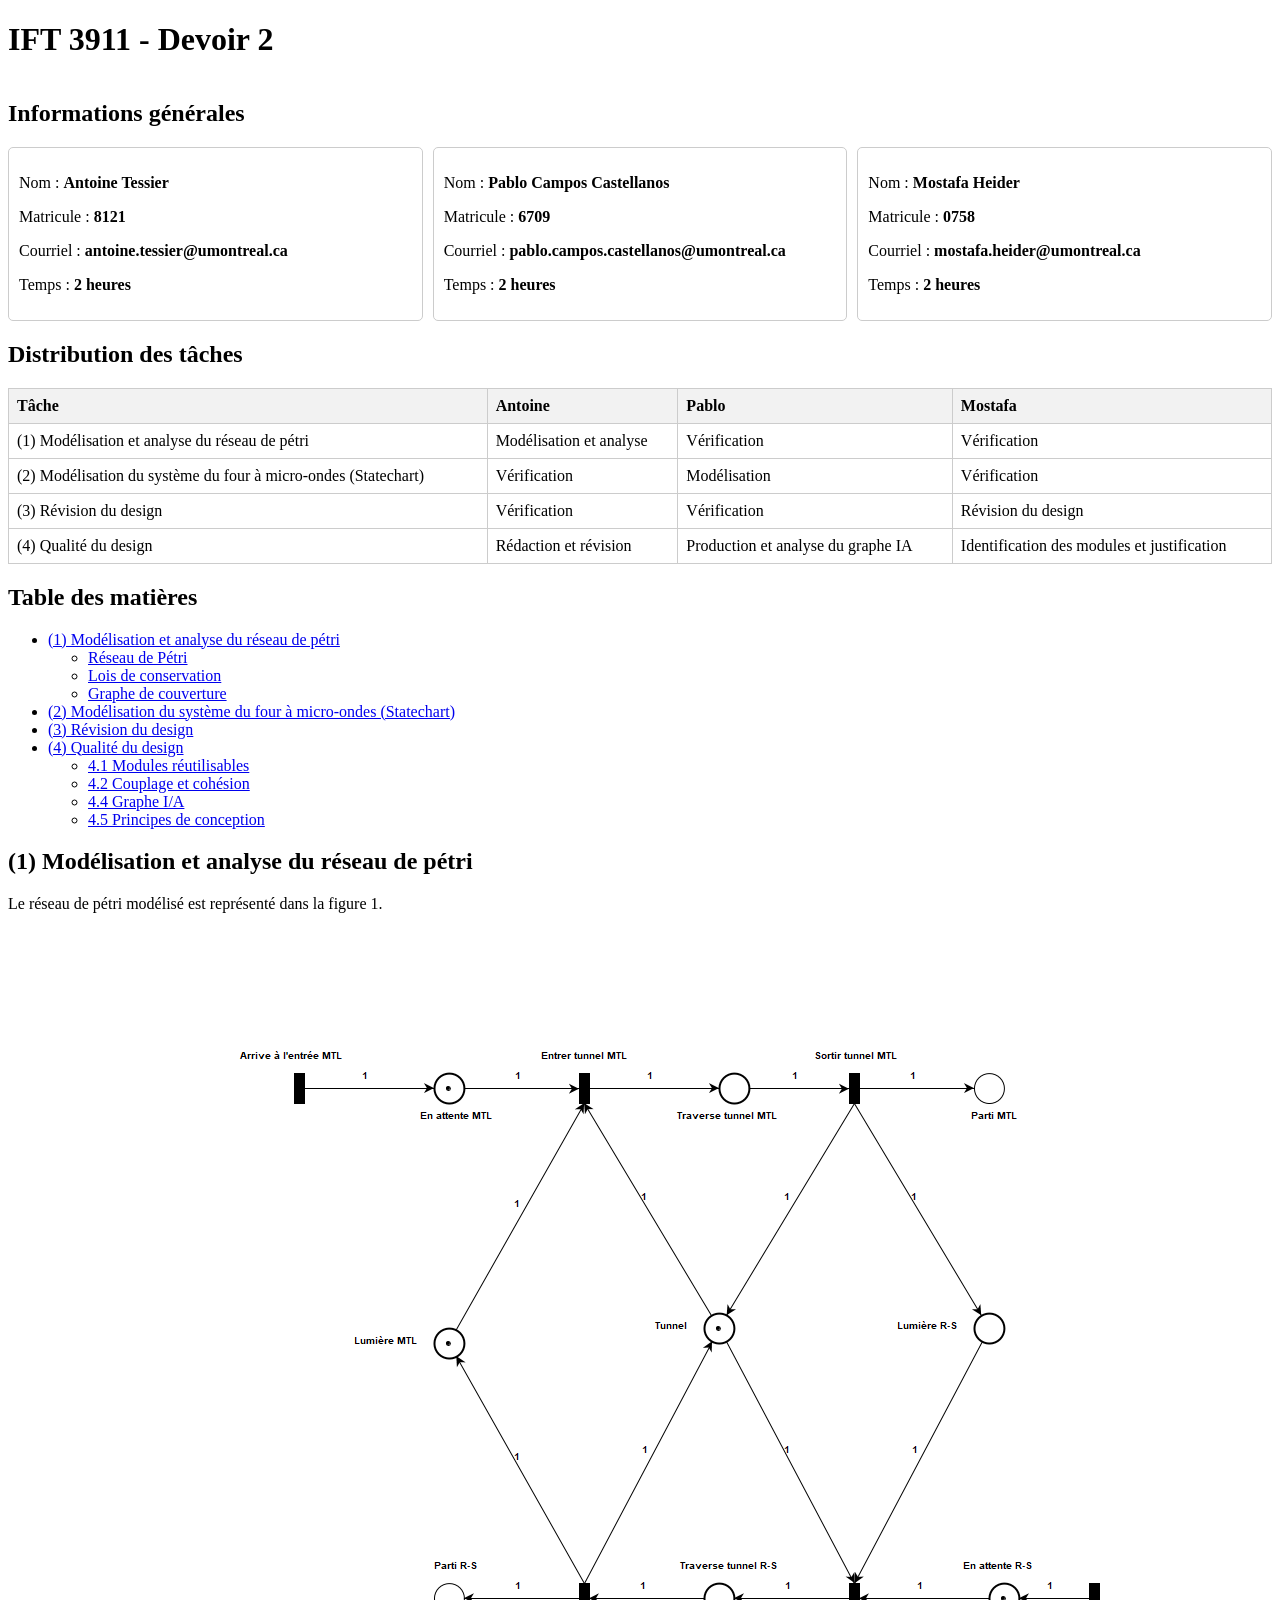
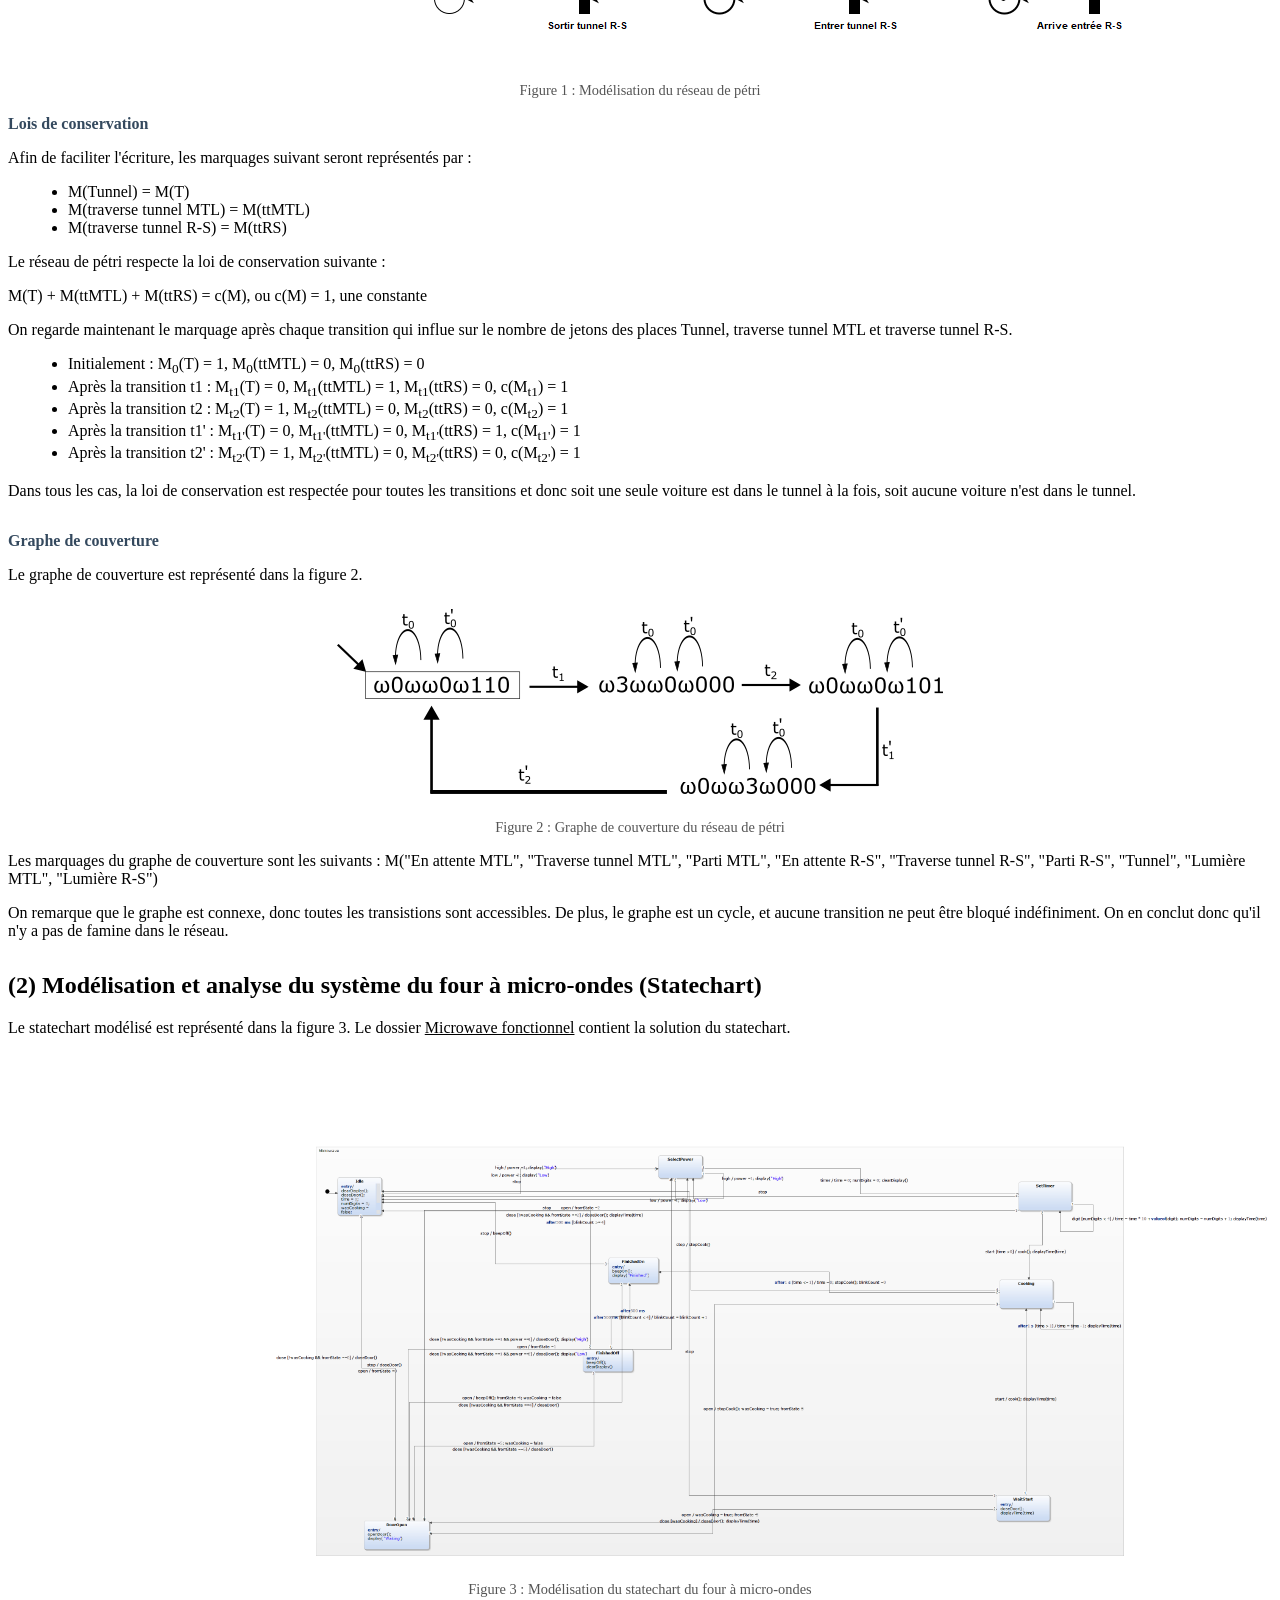
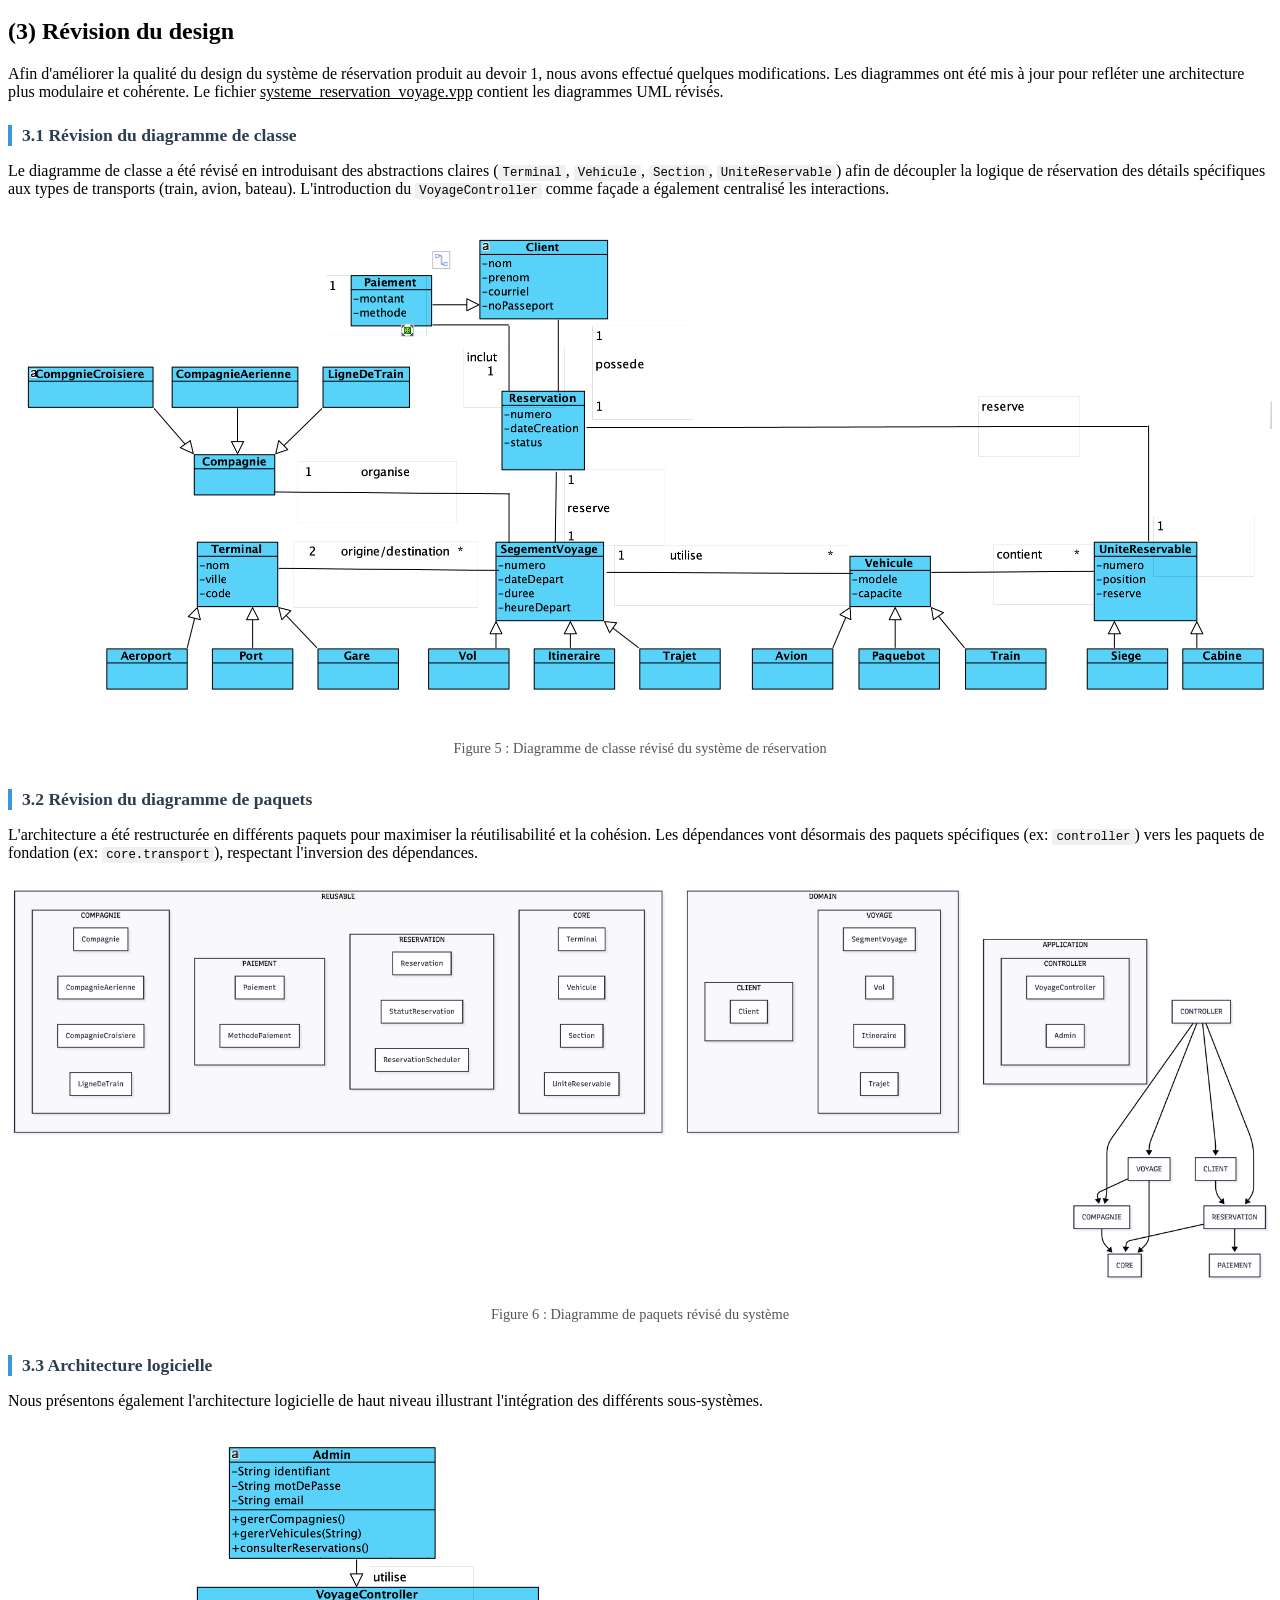
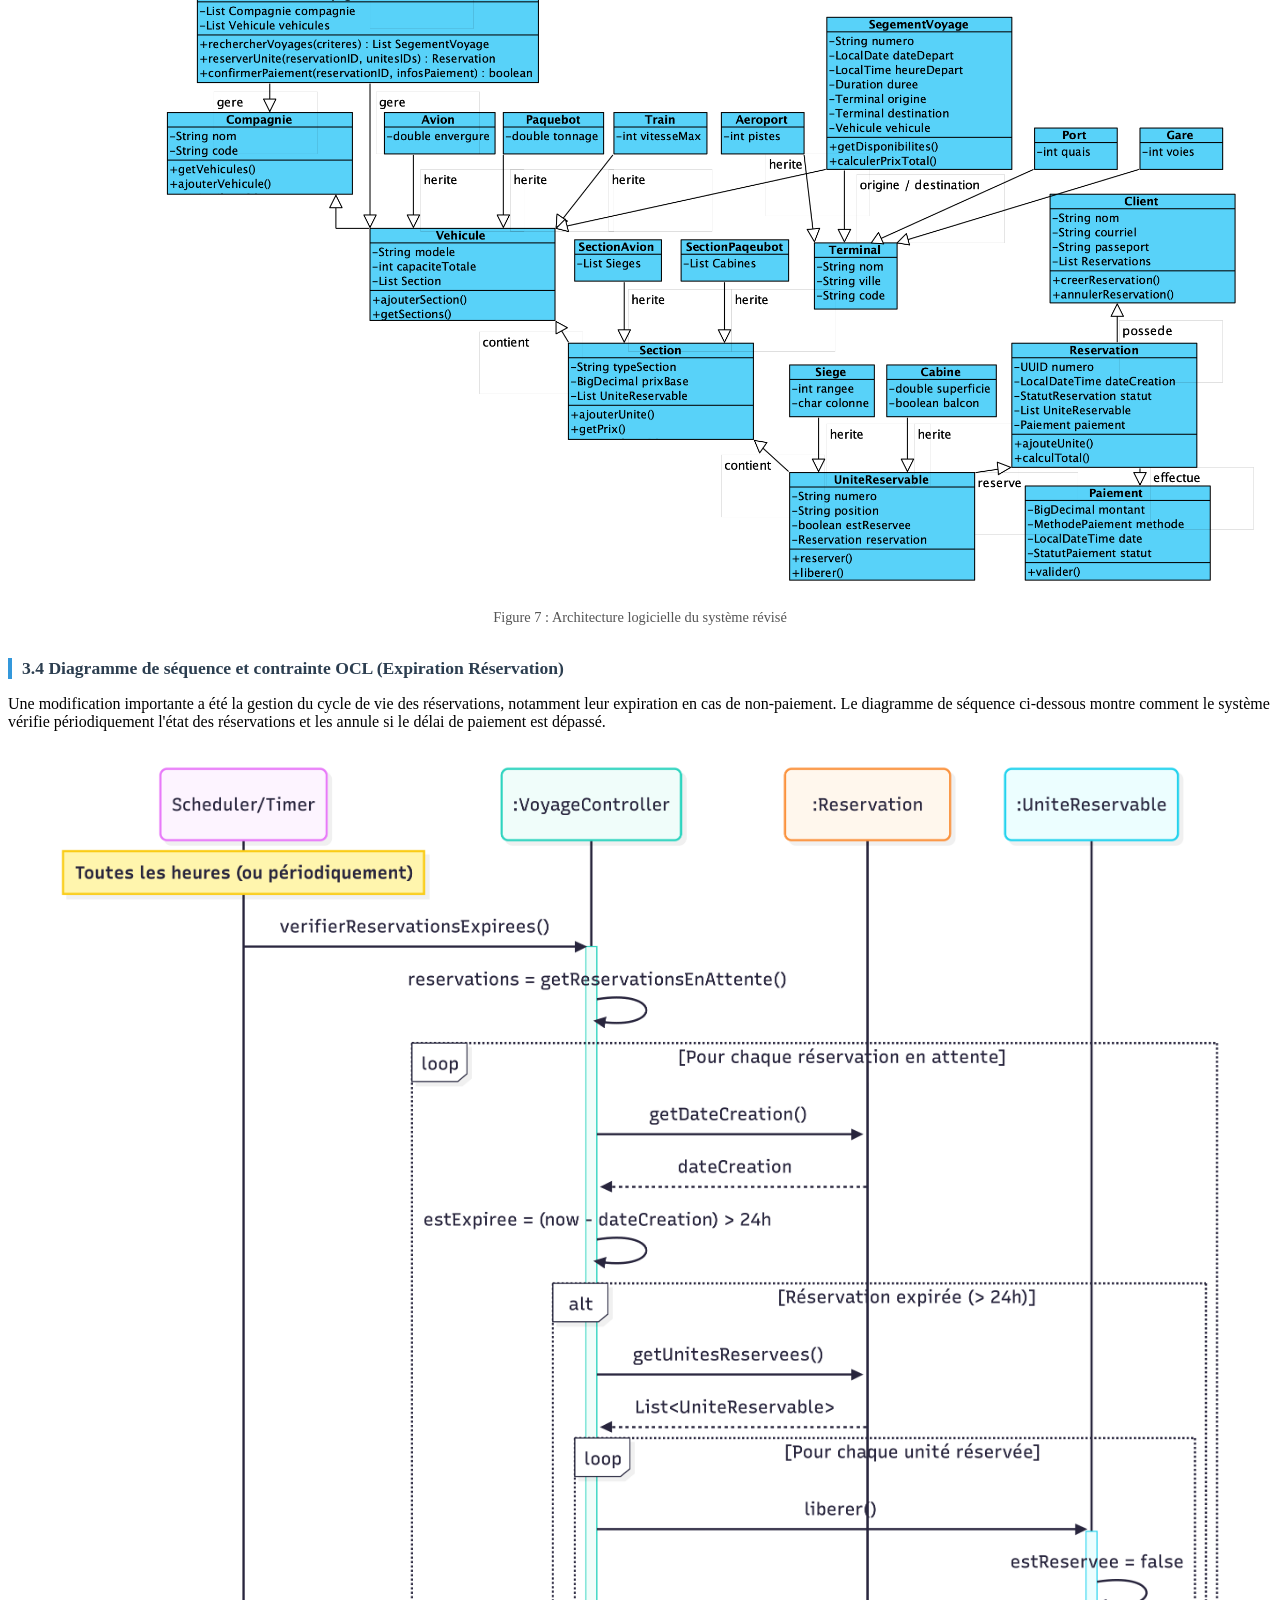
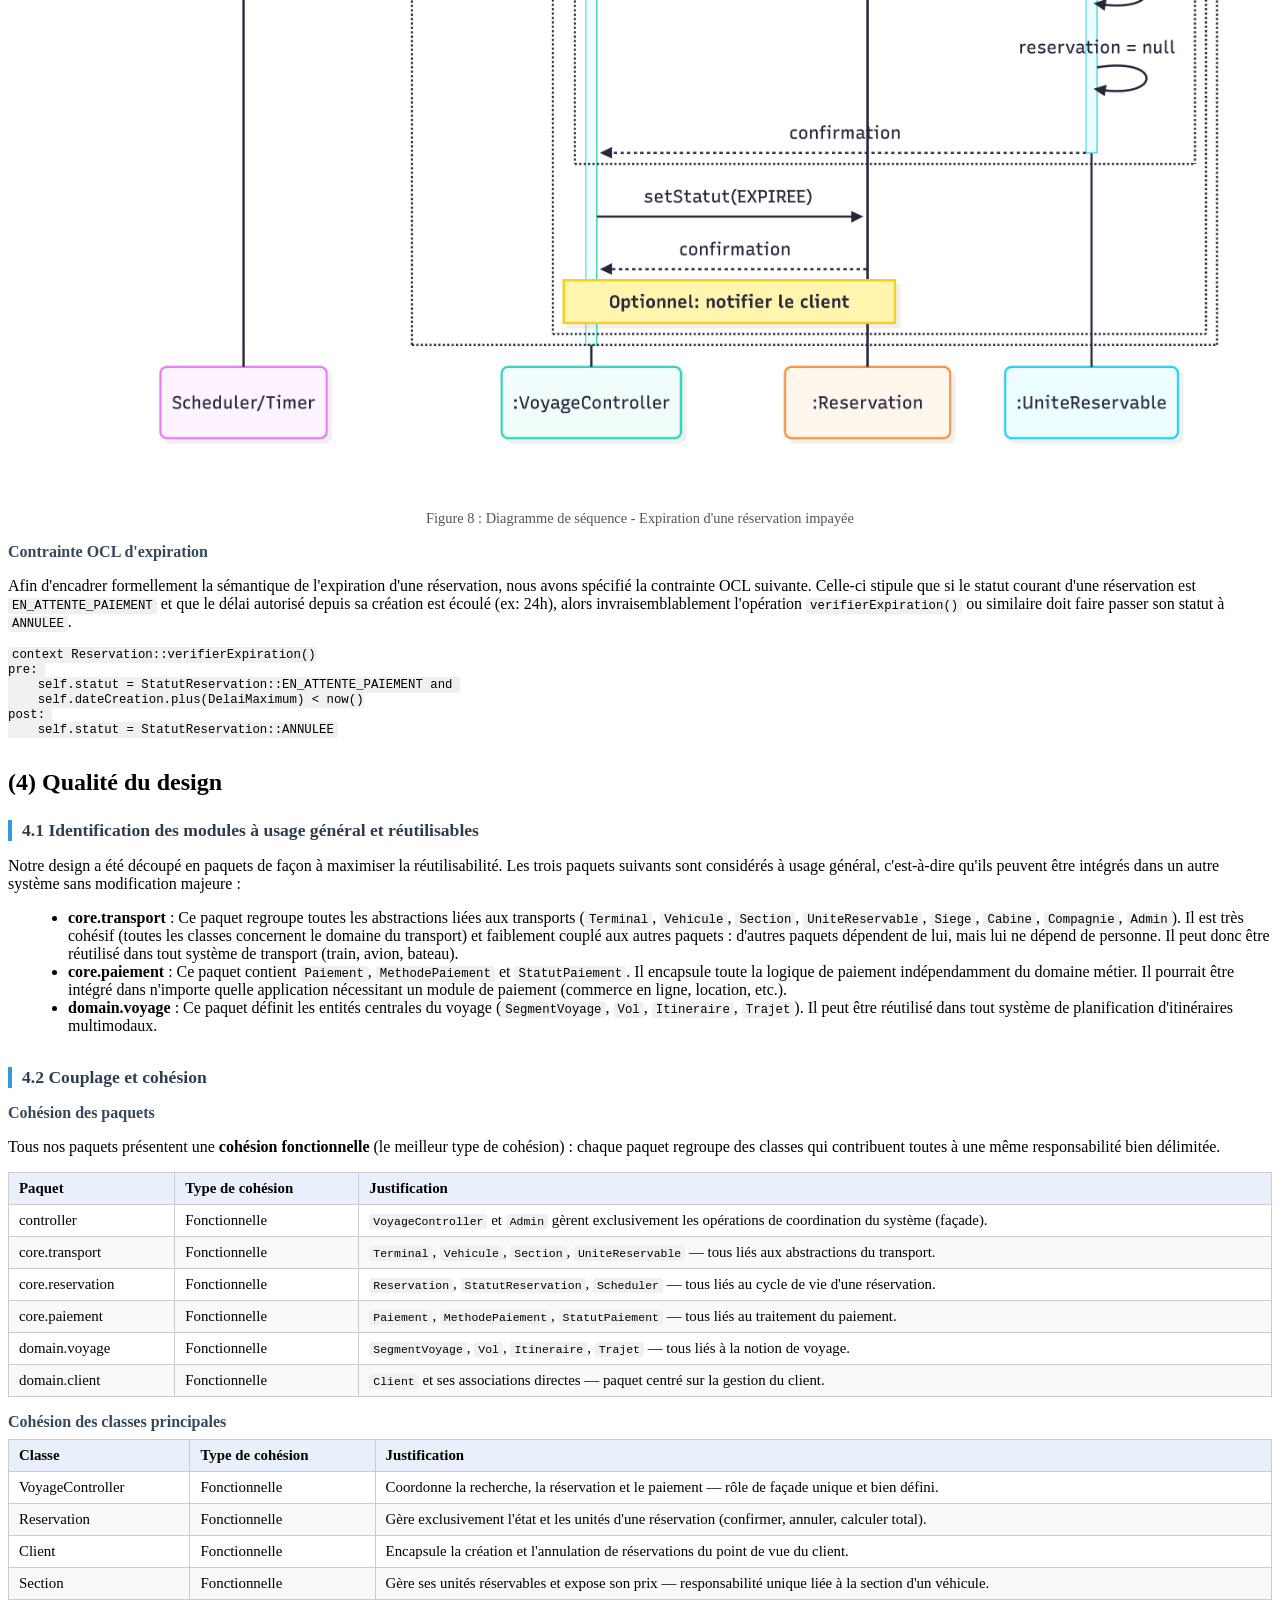
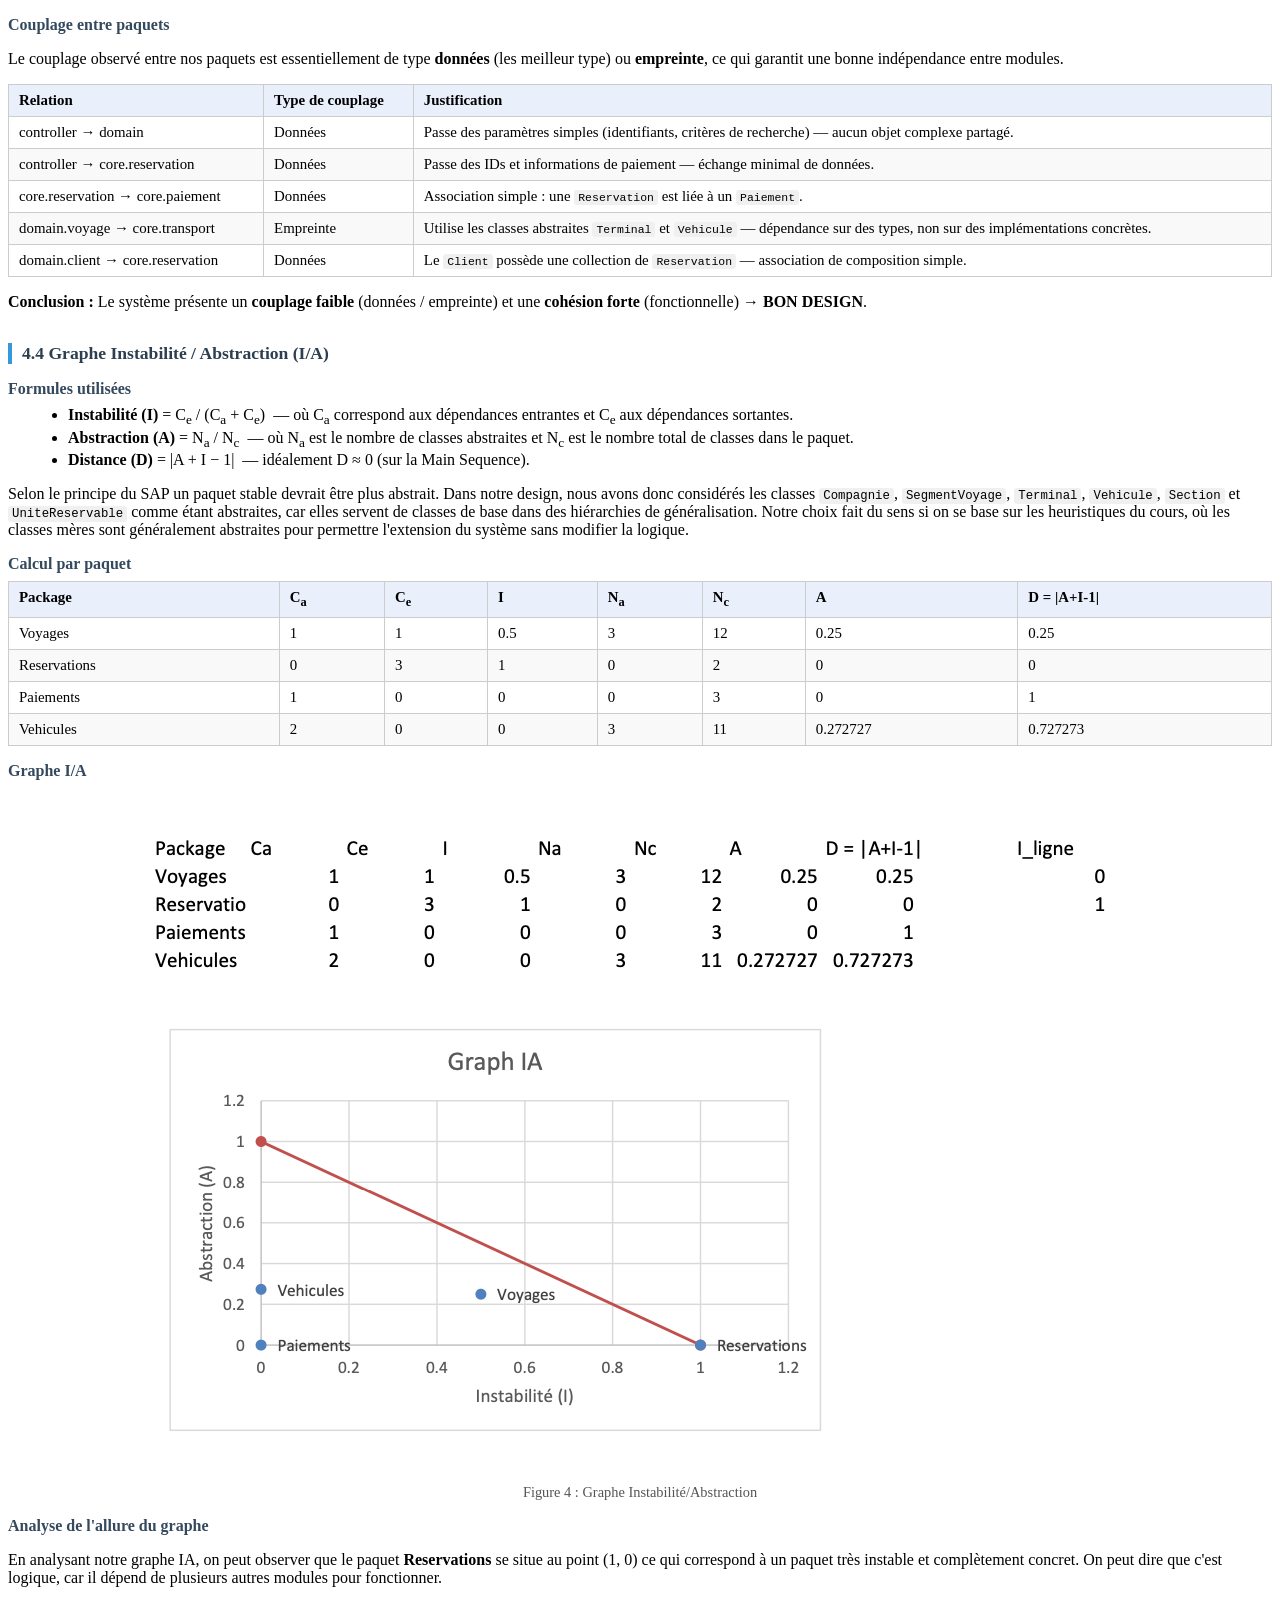
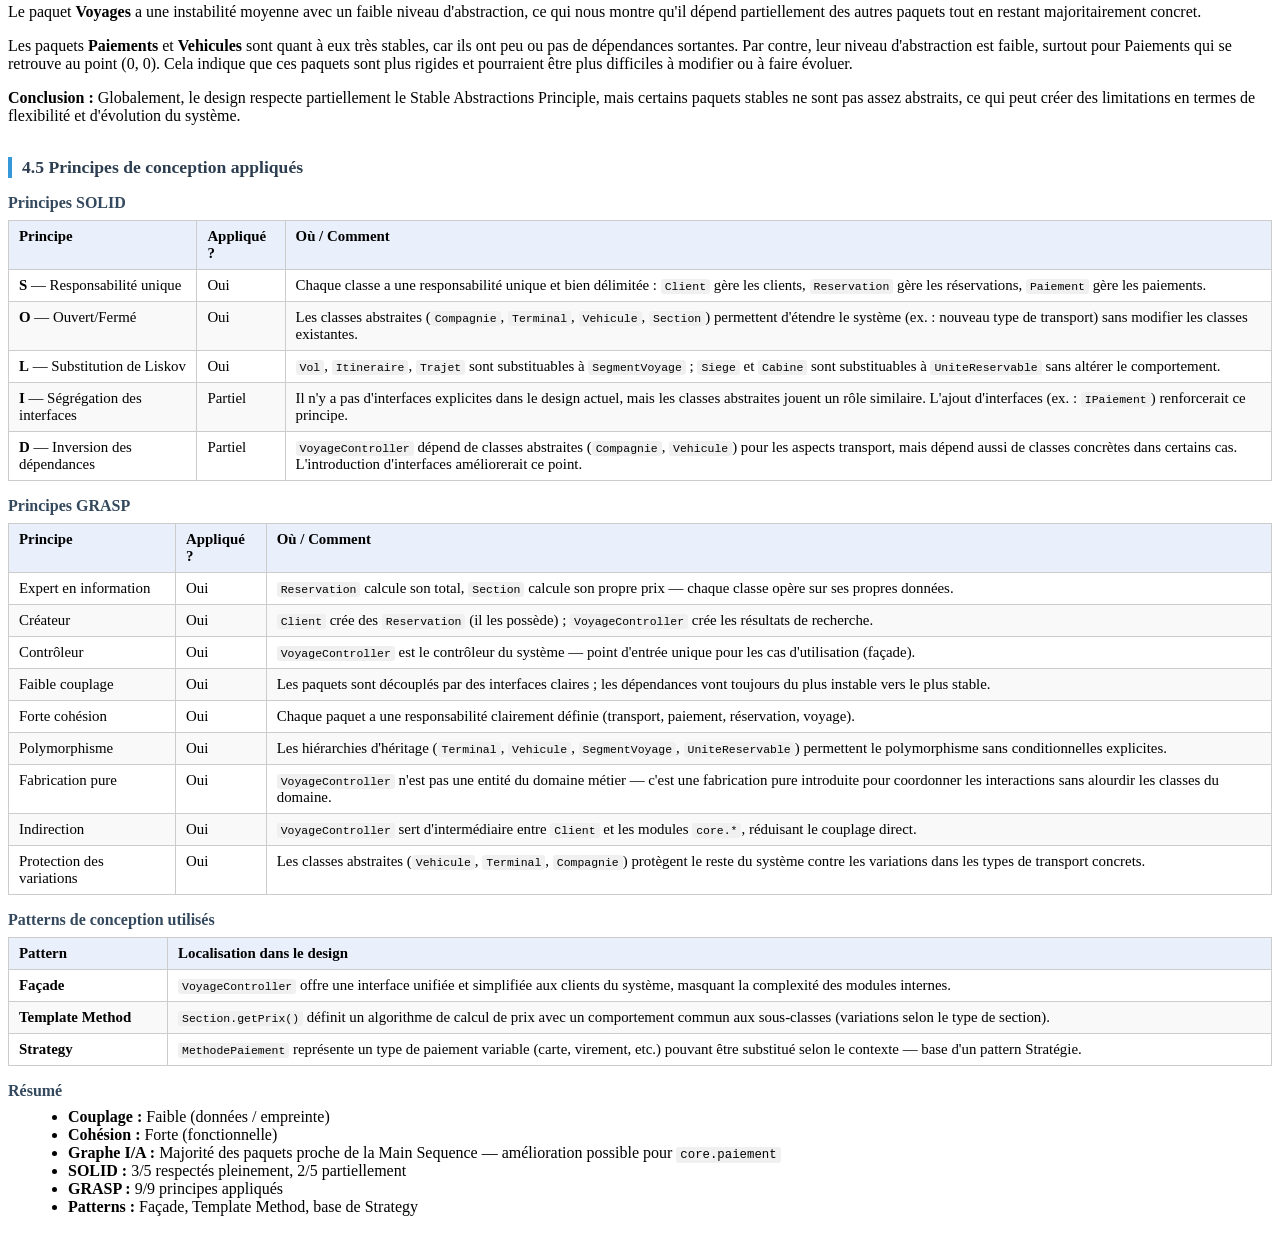
==== commit 1c599eb5: "Dernier changement" ====
--- a/IFT3911_Devoir2/Rapport/index.html
+++ b/IFT3911_Devoir2/Rapport/index.html
@@ -95,7 +95,6 @@
             <ul>
                 <li><a href="#identification-modules">4.1 Modules réutilisables</a></li>
                 <li><a href="#couplage-cohesion">4.2 Couplage et cohésion</a></li>
-                <li><a href="#fardeau-classes">4.3 Fardeau des classes</a></li>
                 <li><a href="#graphe-ia">4.4 Graphe I/A</a></li>
                 <li><a href="#principes-conception">4.5 Principes de conception</a></li>
             </ul>
@@ -296,38 +295,38 @@
                 <tbody>
                     <tr>
                         <td>controller</td>
-                        <td>Fonctionnelle ✅</td>
+                        <td>Fonctionnelle </td>
                         <td><code>VoyageController</code> et <code>Admin</code> gèrent exclusivement les opérations de
                             coordination du système (façade).</td>
                     </tr>
                     <tr>
                         <td>core.transport</td>
-                        <td>Fonctionnelle ✅</td>
+                        <td>Fonctionnelle </td>
                         <td><code>Terminal</code>, <code>Vehicule</code>, <code>Section</code>,
                             <code>UniteReservable</code> — tous liés aux abstractions du transport.
                         </td>
                     </tr>
                     <tr>
                         <td>core.reservation</td>
-                        <td>Fonctionnelle ✅</td>
+                        <td>Fonctionnelle </td>
                         <td><code>Reservation</code>, <code>StatutReservation</code>, <code>Scheduler</code> — tous liés
                             au cycle de vie d'une réservation.</td>
                     </tr>
                     <tr>
                         <td>core.paiement</td>
-                        <td>Fonctionnelle ✅</td>
+                        <td>Fonctionnelle </td>
                         <td><code>Paiement</code>, <code>MethodePaiement</code>, <code>StatutPaiement</code> — tous liés
                             au traitement du paiement.</td>
                     </tr>
                     <tr>
                         <td>domain.voyage</td>
-                        <td>Fonctionnelle ✅</td>
+                        <td>Fonctionnelle </td>
                         <td><code>SegmentVoyage</code>, <code>Vol</code>, <code>Itineraire</code>, <code>Trajet</code> —
                             tous liés à la notion de voyage.</td>
                     </tr>
                     <tr>
                         <td>domain.client</td>
-                        <td>Fonctionnelle ✅</td>
+                        <td>Fonctionnelle </td>
                         <td><code>Client</code> et ses associations directes — paquet centré sur la gestion du client.
                         </td>
                     </tr>
@@ -386,29 +385,29 @@
                 <tbody>
                     <tr>
                         <td>controller → domain</td>
-                        <td>Données ✅</td>
+                        <td>Données </td>
                         <td>Passe des paramètres simples (identifiants, critères de recherche) — aucun objet complexe
                             partagé.</td>
                     </tr>
                     <tr>
                         <td>controller → core.reservation</td>
-                        <td>Données ✅</td>
+                        <td>Données </td>
                         <td>Passe des IDs et informations de paiement — échange minimal de données.</td>
                     </tr>
                     <tr>
                         <td>core.reservation → core.paiement</td>
-                        <td>Données ✅</td>
+                        <td>Données </td>
                         <td>Association simple : une <code>Reservation</code> est liée à un <code>Paiement</code>.</td>
                     </tr>
                     <tr>
                         <td>domain.voyage → core.transport</td>
-                        <td>Empreinte ✅</td>
+                        <td>Empreinte </td>
                         <td>Utilise les classes abstraites <code>Terminal</code> et <code>Vehicule</code> — dépendance
                             sur des types, non sur des implémentations concrètes.</td>
                     </tr>
                     <tr>
                         <td>domain.client → core.reservation</td>
-                        <td>Données ✅</td>
+                        <td>Données </td>
                         <td>Le <code>Client</code> possède une collection de <code>Reservation</code> — association de
                             composition simple.</td>
                     </tr>
@@ -418,143 +417,6 @@
                 <strong>Conclusion :</strong> Le système présente un <strong>couplage faible</strong> (données /
                 empreinte)
                 et une <strong>cohésion forte</strong> (fonctionnelle) → <strong>BON DESIGN</strong>.
-            </p>
-        </div>
-
-        <!-- ===================== 4.3 FARDEAU DES CLASSES ===================== -->
-        <div class="analyse" id="fardeau-classes">
-            <h3>4.3 Fardeau des classes</h3>
-            <p>
-                Le fardeau d'une classe est calculé par la formule :
-                <strong>Fardeau = Nombre d'attributs + Nombre de méthodes</strong>.
-                Un fardeau élevé doit être justifié par le rôle central de la classe dans le domaine.
-            </p>
-            <table>
-                <thead>
-                    <tr>
-                        <th>Classe</th>
-                        <th>Attributs</th>
-                        <th>Méthodes</th>
-                        <th>Fardeau</th>
-                        <th>Domaine</th>
-                        <th>Évaluation</th>
-                    </tr>
-                </thead>
-                <tbody>
-                    <tr>
-                        <td>VoyageController</td>
-                        <td>2</td>
-                        <td>3</td>
-                        <td>5</td>
-                        <td>Élevé (façade)</td>
-                        <td>✅ Équilibré</td>
-                    </tr>
-                    <tr>
-                        <td>Admin</td>
-                        <td>3</td>
-                        <td>3</td>
-                        <td>6</td>
-                        <td>Élevé (gestion)</td>
-                        <td>✅ Équilibré</td>
-                    </tr>
-                    <tr>
-                        <td>Compagnie</td>
-                        <td>2</td>
-                        <td>2</td>
-                        <td>4</td>
-                        <td>Moyen</td>
-                        <td>✅ Équilibré</td>
-                    </tr>
-                    <tr>
-                        <td>Vehicule</td>
-                        <td>3</td>
-                        <td>2</td>
-                        <td>5</td>
-                        <td>Moyen</td>
-                        <td>✅ Équilibré</td>
-                    </tr>
-                    <tr>
-                        <td>Section</td>
-                        <td>3</td>
-                        <td>2</td>
-                        <td>5</td>
-                        <td>Moyen</td>
-                        <td>✅ Équilibré</td>
-                    </tr>
-                    <tr>
-                        <td>UniteReservable</td>
-                        <td>4</td>
-                        <td>2</td>
-                        <td>6</td>
-                        <td>Moyen</td>
-                        <td>✅ Équilibré</td>
-                    </tr>
-                    <tr>
-                        <td>Siege</td>
-                        <td>2</td>
-                        <td>0</td>
-                        <td>2</td>
-                        <td>Faible</td>
-                        <td>✅ Léger</td>
-                    </tr>
-                    <tr>
-                        <td>Cabine</td>
-                        <td>2</td>
-                        <td>0</td>
-                        <td>2</td>
-                        <td>Faible</td>
-                        <td>✅ Léger</td>
-                    </tr>
-                    <tr>
-                        <td>SegmentVoyage</td>
-                        <td>7</td>
-                        <td>2</td>
-                        <td>9</td>
-                        <td>Élevé (central)</td>
-                        <td>✅ Justifié</td>
-                    </tr>
-                    <tr>
-                        <td>Terminal</td>
-                        <td>3</td>
-                        <td>0</td>
-                        <td>3</td>
-                        <td>Faible</td>
-                        <td>✅ Léger</td>
-                    </tr>
-                    <tr>
-                        <td>Client</td>
-                        <td>4</td>
-                        <td>2</td>
-                        <td>6</td>
-                        <td>Moyen</td>
-                        <td>✅ Équilibré</td>
-                    </tr>
-                    <tr>
-                        <td>Reservation</td>
-                        <td>5</td>
-                        <td>2</td>
-                        <td>7</td>
-                        <td>Élevé (central)</td>
-                        <td>✅ Justifié</td>
-                    </tr>
-                    <tr>
-                        <td>Paiement</td>
-                        <td>4</td>
-                        <td>1</td>
-                        <td>5</td>
-                        <td>Moyen</td>
-                        <td>✅ Équilibré</td>
-                    </tr>
-                </tbody>
-            </table>
-            <p>
-                <strong>Analyse :</strong> Le fardeau moyen est d'environ <strong>5</strong> (acceptable).
-                Les classes les plus chargées sont <code>SegmentVoyage</code> (9) et <code>Reservation</code> (7),
-                ce qui est <strong>justifié</strong> car ce sont les entités centrales du domaine.
-                Les classes légères (<code>Siege</code>, <code>Cabine</code>, <code>Terminal</code>) sont des
-                entités simples dont la faible responsabilité est normale.
-                Aucune classe n'atteint un fardeau excessif (seuil &gt; 15) — <strong>pas de refactoring
-                    nécessaire</strong>.
             </p>
         </div>
 
@@ -676,14 +538,14 @@
                 <tbody>
                     <tr>
                         <td><strong>S</strong> — Responsabilité unique</td>
-                        <td>✅ Oui</td>
+                        <td> Oui</td>
                         <td>Chaque classe a une responsabilité unique et bien délimitée : <code>Client</code> gère les
                             clients, <code>Reservation</code> gère les réservations, <code>Paiement</code> gère les
                             paiements.</td>
                     </tr>
                     <tr>
                         <td><strong>O</strong> — Ouvert/Fermé</td>
-                        <td>✅ Oui</td>
+                        <td> Oui</td>
                         <td>Les classes abstraites (<code>Compagnie</code>, <code>Terminal</code>,
                             <code>Vehicule</code>, <code>Section</code>) permettent d'étendre le système (ex. : nouveau
                             type de transport) sans modifier les classes existantes.
@@ -691,7 +553,7 @@
                     </tr>
                     <tr>
                         <td><strong>L</strong> — Substitution de Liskov</td>
-                        <td>✅ Oui</td>
+                        <td> Oui</td>
                         <td><code>Vol</code>, <code>Itineraire</code>, <code>Trajet</code> sont substituables à
                             <code>SegmentVoyage</code> ; <code>Siege</code> et <code>Cabine</code> sont substituables à
                             <code>UniteReservable</code> sans altérer le comportement.
@@ -699,14 +561,14 @@
                     </tr>
                     <tr>
                         <td><strong>I</strong> — Ségrégation des interfaces</td>
-                        <td>⚠️ Partiel</td>
+                        <td>Partiel</td>
                         <td>Il n'y a pas d'interfaces explicites dans le design actuel, mais les classes abstraites
                             jouent un rôle similaire. L'ajout d'interfaces (ex. : <code>IPaiement</code>) renforcerait
                             ce principe.</td>
                     </tr>
                     <tr>
                         <td><strong>D</strong> — Inversion des dépendances</td>
-                        <td>⚠️ Partiel</td>
+                        <td>Partiel</td>
                         <td><code>VoyageController</code> dépend de classes abstraites (<code>Compagnie</code>,
                             <code>Vehicule</code>) pour les aspects transport, mais dépend aussi de classes concrètes
                             dans certains cas. L'introduction d'interfaces améliorerait ce point.
@@ -727,38 +589,38 @@
                 <tbody>
                     <tr>
                         <td>Expert en information</td>
-                        <td>✅ Oui</td>
+                        <td> Oui</td>
                         <td><code>Reservation</code> calcule son total, <code>Section</code> calcule son propre prix —
                             chaque classe opère sur ses propres données.</td>
                     </tr>
                     <tr>
                         <td>Créateur</td>
-                        <td>✅ Oui</td>
+                        <td> Oui</td>
                         <td><code>Client</code> crée des <code>Reservation</code> (il les possède) ;
                             <code>VoyageController</code> crée les résultats de recherche.
                         </td>
                     </tr>
                     <tr>
                         <td>Contrôleur</td>
-                        <td>✅ Oui</td>
+                        <td> Oui</td>
                         <td><code>VoyageController</code> est le contrôleur du système — point d'entrée unique pour les
                             cas d'utilisation (façade).</td>
                     </tr>
                     <tr>
                         <td>Faible couplage</td>
-                        <td>✅ Oui</td>
+                        <td> Oui</td>
                         <td>Les paquets sont découplés par des interfaces claires ; les dépendances vont toujours du
                             plus instable vers le plus stable.</td>
                     </tr>
                     <tr>
                         <td>Forte cohésion</td>
-                        <td>✅ Oui</td>
+                        <td> Oui</td>
                         <td>Chaque paquet a une responsabilité clairement définie (transport, paiement, réservation,
                             voyage).</td>
                     </tr>
                     <tr>
                         <td>Polymorphisme</td>
-                        <td>✅ Oui</td>
+                        <td> Oui</td>
                         <td>Les hiérarchies d'héritage (<code>Terminal</code>, <code>Vehicule</code>,
                             <code>SegmentVoyage</code>, <code>UniteReservable</code>) permettent le polymorphisme sans
                             conditionnelles explicites.
@@ -766,20 +628,20 @@
                     </tr>
                     <tr>
                         <td>Fabrication pure</td>
-                        <td>✅ Oui</td>
+                        <td> Oui</td>
                         <td><code>VoyageController</code> n'est pas une entité du domaine métier — c'est une fabrication
                             pure introduite pour coordonner les interactions sans alourdir les classes du domaine.</td>
                     </tr>
                     <tr>
                         <td>Indirection</td>
-                        <td>✅ Oui</td>
+                        <td> Oui</td>
                         <td><code>VoyageController</code> sert d'intermédiaire entre <code>Client</code> et les modules
                             <code>core.*</code>, réduisant le couplage direct.
                         </td>
                     </tr>
                     <tr>
                         <td>Protection des variations</td>
-                        <td>✅ Oui</td>
+                        <td> Oui</td>
                         <td>Les classes abstraites (<code>Vehicule</code>, <code>Terminal</code>,
                             <code>Compagnie</code>) protègent le reste du système contre les variations dans les types
                             de transport concrets.
@@ -817,14 +679,13 @@
 
             <h4>Résumé</h4>
             <ul>
-                <li><strong>Couplage :</strong> Faible (données / empreinte) ✅</li>
-                <li><strong>Cohésion :</strong> Forte (fonctionnelle) ✅</li>
-                <li><strong>Fardeau :</strong> Bien distribué (moyenne ≈ 5, maximum 9) ✅</li>
-                <li><strong>Graphe I/A :</strong> Majorité des paquets proche de la Main Sequence ✅ — amélioration
+                <li><strong>Couplage :</strong> Faible (données / empreinte) </li>
+                <li><strong>Cohésion :</strong> Forte (fonctionnelle) </li>
+                <li><strong>Graphe I/A :</strong> Majorité des paquets proche de la Main Sequence  — amélioration
                     possible pour <code>core.paiement</code></li>
-                <li><strong>SOLID :</strong> 3/5 respectés pleinement, 2/5 partiellement ✅</li>
-                <li><strong>GRASP :</strong> 9/9 principes appliqués ✅</li>
-                <li><strong>Patterns :</strong> Façade, Template Method, base de Strategy ✅</li>
+                <li><strong>SOLID :</strong> 3/5 respectés pleinement, 2/5 partiellement </li>
+                <li><strong>GRASP :</strong> 9/9 principes appliqués </li>
+                <li><strong>Patterns :</strong> Façade, Template Method, base de Strategy </li>
             </ul>
         </div>
 
